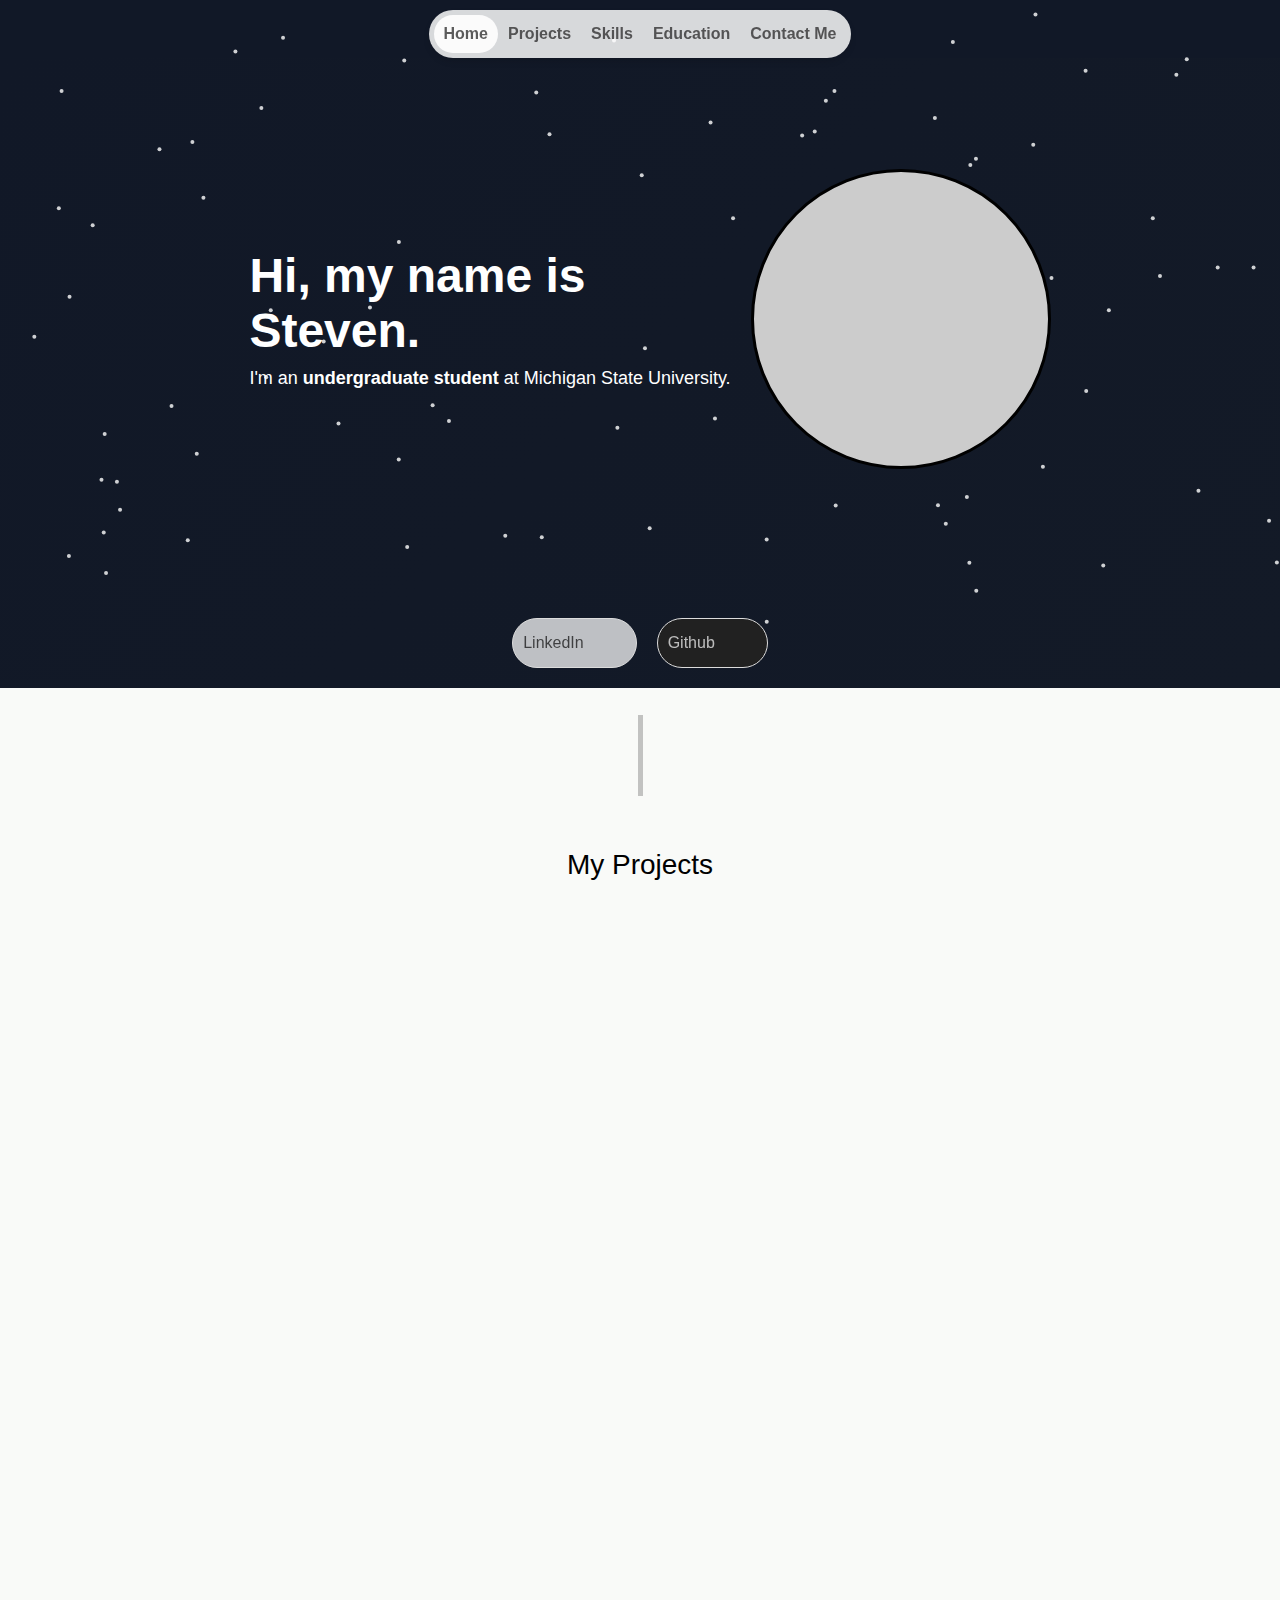
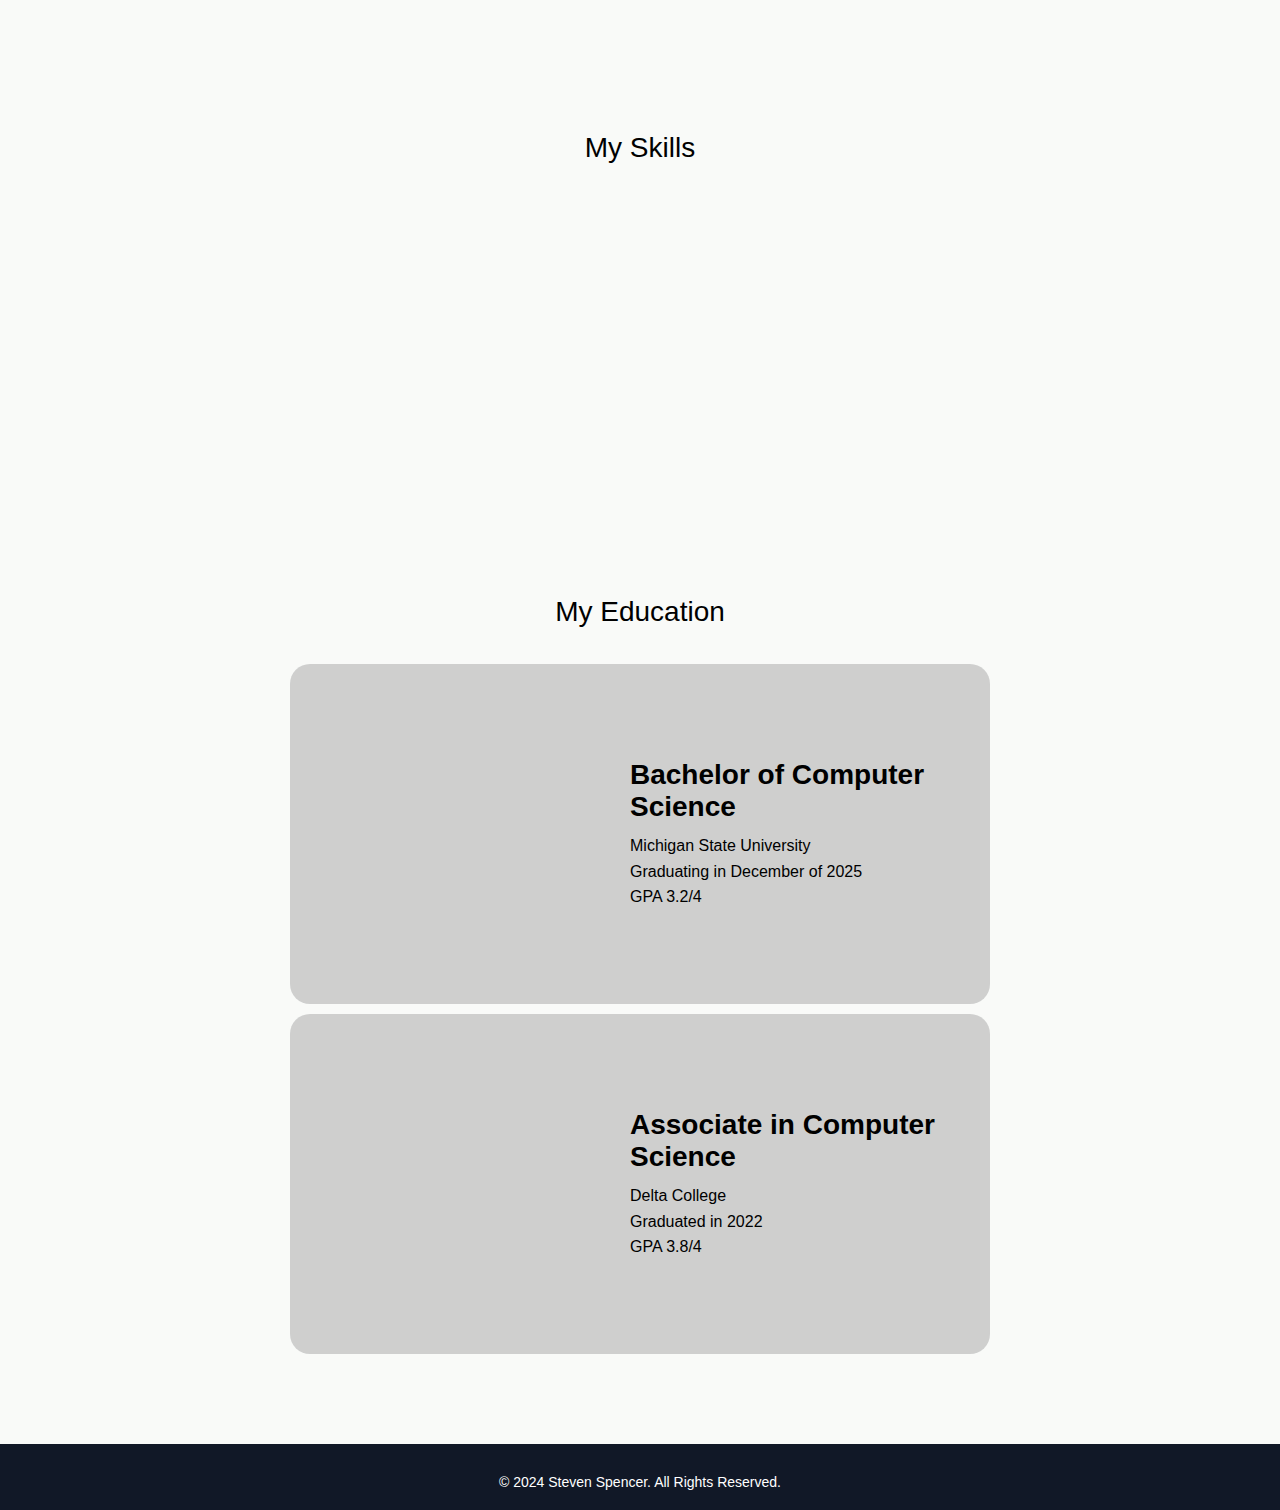
==== index.html @ 8466c97b "added cool skill effect" ====
<!DOCTYPE html>
<html lang="en">
  <head>
    <meta charset="UTF-8" />
    <meta name="viewport" content="width=device-width, initial-scale=1.0" />
    <title>Portfolio</title>
    <link rel="stylesheet" href="css/media.css" />
    <link rel="stylesheet" href="css/header.css" />
    <link rel="stylesheet" href="css/hero.css" />
    <link rel="stylesheet" href="css/post-effects.css" />
  </head>
  <body>
    <section id="home" class="loading-page">
      <header>
        <div class="header-container">
          <nav class="nav-header-content-container">
            <ul class="header-list-items">
              <li class="default-highlight">
                <a href="#home" class="nav-link">Home</a>
              </li>
              <li><a href="#projects" class="nav-link">Projects</a></li>
              <li><a href="#skills" class="nav-link">Skills</a></li>
              <li>
                <a href="#education" class="nav-link">Education</a>
              </li>
              <li>
                <a href="mailto:stevenallenspencer@gmail.com" class="nav-link"
                  >Contact Me</a
                >
              </li>
            </ul>
          </nav>
        </div>
      </header>
      <div class="page-content">
        <div class="hero-container">
          <div class="banner">
            <div class="hero-section">
              <div class="hero-content-parent">
                <div class="hero-content animate-on-scroll left">
                  <h1>Hi, my name is <br />Steven.</h1>
                  <p>
                    I'm an <b>undergraduate student</b> at Michigan State
                    University.
                  </p>
                </div>
                <div
                  class="hero-steven-photo"
                  style="background-image: url('img/proff-me.png')"
                  id="hero-photo"
                ></div>
              </div>
            </div>
            <div class="social-container">
              <div class="social-style-container">
                <div
                  class="social-button"
                  style="background-color: #bec0c4; border: 1px solid #dcdcdc"
                >
                  <a
                    href="https://www.linkedin.com/in/stevenallenspencer/"
                    class="linkedin-button"
                    target="_blank"
                  >
                    <i class="fab fa-linkedin"></i> LinkedIn
                  </a>
                  <div
                    class="social-image"
                    style="background-image: url('img/LI-In-Bug.png')"
                  ></div>
                </div>
                <div
                  class="social-button"
                  style="background-color: #212121; border: 1px solid #dcdcdc"
                >
                  <a
                    href="https://github.com/SeaHarpy"
                    class="github-button"
                    target="_blank"
                    style="color: #ffffffb2"
                  >
                    <i class="fab fa-github"></i> Github
                  </a>
                  <div
                    class="social-image"
                    style="background-image: url('img/github-mark-white.png')"
                  ></div>
                </div>
              </div>
            </div>
          </div>
        </div>
        <canvas id="waveCanvas" class="wave-canvas"></canvas>
        <div class="project-container">
          <div class="hero-dividor">
            <div class="dividor"></div>
          </div>
          <section id="projects" class="project-title">
            <p>My Projects</p>
            <!-- Project Section 1 -->
            <div class="project-section animate-on-scroll right">
              <div
                class="project-image"
                style="background-image: url('img/network2.png')"
              ></div>
              <div class="project-description">
                <h2>Neural Network</h2>
                <div class="project-madewith">
                  <h4><em>Made with:</em></h4>
                  <div
                    class="sm-language-image"
                    style="background-image: url('img/sm_c++_logo.png')"
                  ></div>
                </div>
                <p>
                  In this project, I developed a neural network in Python. I did
                  not use any PyTorch or TensorFlow to create this network. It
                  uses a linear regression model to predict the output of a
                  given input. The network is trained using the backpropagation
                  algorithm, and it able to predict if the given image is a cat
                  or a dog. It could also be trained using a different dataset
                  to predict other objects quite easily.
                </p>
                <div class="project-button-container">
                  <div class="social-button project">
                    <a
                      href="https://github.com/SeaHarpy/NeuralNetwork"
                      class="github-button project"
                      target="_blank"
                    >
                      <i class="fab fa-github"></i> Github
                    </a>
                    <div
                      class="social-image"
                      style="background-image: url('img/svg/Orion_github.svg')"
                    ></div>
                  </div>
                </div>
              </div>
            </div>
            <!-- Project Section 2 -->
            <div class="project-section animate-on-scroll left">
              <div class="project-description">
                <h2>Youtube Video Generator</h2>
                <div class="project-madewith">
                  <h4><em>Made with:</em></h4>
                  <div
                    class="sm-language-image"
                    style="background-image: url('img/svg/python2.svg')"
                  ></div>
                </div>
                <p>
                  This project allowed me to explore how to prompt different AI
                  models including GROQ, Pexels, Edge-tts,and OpenAI. I learned
                  prompt engineering techniques in order to recieve valid JSON
                  responses. The project prompts OpenAI/Groq with a topic chosen
                  by the user and the model will generate facts that Edge-tts
                  will convert to audio. Meanwhile there is a thread that goes
                  to Pexels and queries their API for images realated to the
                  topic. The images are then combined into a video with the
                  audio. The next step for this project is to use Selenium to
                  automatically uploaded the videos to a social media site.
                </p>
                <div class="project-button-container">
                  <div class="social-button project">
                    <a
                      href="https://github.com/SeaHarpy/Text-To-Video-AI"
                      class="github-button project"
                      target="_blank"
                    >
                      <i class="fab fa-github"></i> Github
                    </a>
                    <div
                      class="social-image"
                      style="background-image: url('img/svg/Orion_github.svg')"
                    ></div>
                  </div>
                </div>
              </div>
              <div
                class="project-image"
                style="background-image: url('img/text-speech-diagram.png')"
              ></div>
            </div>
          </section>
        </div>
        <div id="skills" class="skill-container">
          <section id="skills" class="skill-title">
            <p>My Skills</p>
            <div class="skills">
              <div class="skill animate-on-scroll">
                <div
                  class="skill-image"
                  style="background-image: url('img/svg/python.svg')"
                ></div>
                <p>Python</p>
              </div>
              <div class="skill animate-on-scroll">
                <div
                  class="skill-image"
                  style="background-image: url('img/lg_c++_logo.png')"
                ></div>
                <p>C++</p>
              </div>
              <div class="skill animate-on-scroll">
                <div
                  class="skill-image"
                  style="background-image: url('img/lg_c-sharp_logo.png')"
                ></div>
                <p>C#</p>
              </div>
              <div class="skill animate-on-scroll">
                <div
                  class="skill-image"
                  style="background-image: url('img/lg_java_logo.png')"
                ></div>
                <p>Java</p>
              </div>
              <div class="skill animate-on-scroll">
                <div
                  class="skill-image"
                  style="background-image: url('img/lg_html_logo.png')"
                ></div>
                <p>HTML</p>
              </div>
              <div class="skill animate-on-scroll">
                <div
                  class="skill-image"
                  style="background-image: url('img/lg_css_logo.png')"
                ></div>
                <p>CSS</p>
              </div>
              <div class="skill animate-on-scroll">
                <div
                  class="skill-image"
                  style="background-image: url('img/lg_js_logo.png')"
                ></div>
                <p>JavaScript</p>
              </div>
              <div class="skill animate-on-scroll up">
                <div
                  class="skill-image"
                  style="background-image: url('img/lg_git_logo.png')"
                ></div>
                <p>Git</p>
              </div>
            </div>
          </section>
        </div>
        <div class="education-container">
          <section id="education" class="education-title">
            <p>My Education</p>
            <div class="education-section">
              <div
                class="education-image"
                style="background-image: url('img/msu_logo.png')"
              ></div>
              <div class="education-description">
                <h2>Bachelor of Computer Science</h2>
                <p>
                  Michigan State University<br />
                  Graduating in December of 2025<br />
                  GPA 3.2/4
                </p>
              </div>
            </div>
            <div class="education-section">
              <div
                class="education-image"
                style="background-image: url('img/delta_logo.png')"
              ></div>
              <div class="education-description">
                <h2>Associate in Computer Science</h2>
                <p>
                  Delta College<br />
                  Graduated in 2022<br />
                  GPA 3.8/4
                </p>
              </div>
            </div>
          </section>
        </div>
      </div>
      <footer>
        <section id="contact-me">
          <div>
            <div class="social-icons"></div>

            <div class="footer-text">
              &copy; 2024 Steven Spencer. All Rights Reserved.
            </div>
          </div>
        </section>
      </footer>
    </section>
    <script src="js/variables.js"></script>
    <script src="js/NetworkDisplay.js"></script>
    <script src="js/post-effects.js"></script>
    <script src="js/Header.js"></script>
  </body>
</html>
---- css/media.css ----
/*
palette----
220C10 redish (licorice)
506c64 dark green (feldgrau)
77cbb9 light green/blue (tiffany blue)
75b8c8 light blue (moonstone)
cdd3d5 silver (silver)
*/
:root {
  /* used for updating the node glow interval */
  --animation-time: 2s;
  --header-element-color: #212121;
}

html {
  scroll-behavior: smooth;
}

* {
  margin: 0;
  padding: 0;
  box-sizing: border-box;
}

body {
  font-family: "Bitter", sans-serif;
  margin: 0;
  background-size: cover;
  background-position: center;
  background-attachment: fixed;
  font-size: 16px;
}

/* Medium Screens (Tablets) */
@media (max-width: 768px) {
  body {
    font-size: 14px;
  }
}

/* Small Screens (Phones) */
@media (max-width: 480px) {
  body {
    font-size: 12px;
  }
}

.loading-page {
  background-color: #111827;
  z-index: 3;
}

.social-container {
  position: relative;
  padding: 3%;
  padding-bottom: 20px;
  text-align: center;
  z-index: 4;
}

.social-style-container {
  display: flex;
  flex-direction: row;
  justify-content: center;
  align-items: center;
  gap: 20px;
}

.social-button {
  position: relative;
  padding: 10px;
  border-radius: 30px;
  display: flex;
  justify-content: center;
  gap: 10px;
  align-items: center;
  flex-direction: row;
  transition: transform 0.3s ease;
  max-width: 160px;
}

.social-button:hover {
  transform: scale(1.1);
}

.social-button a {
  text-decoration: none;
  color: #000000ab;
}

.social-image {
  background-size: contain;
  background-repeat: no-repeat;
  background-position: center;
  width: 32px;
  height: 28px;
}

.dividor {
  width: 5px;
  height: 9vh;
  background-color: #7c7c7c70;
}

.project-container {
  background: #f9faf8;
}

.project-title {
  text-align: center;
  line-height: 3;
  gap: 20px;
  display: flex;
  align-items: center;
  justify-content: center;
  flex-direction: column;
  padding-bottom: 5vh;
}
.project-title p {
  font-size: 28px;
}

.social-button.project {
  background-color: #f9faf8;
  color: black;
}
.github-button.project {
  color: black;
}
/* .education-section {
  width: 70vw;
  min-width: 350px;
  max-width: 900px;
  display: flex;
  align-items: center;
  justify-content: center;
  padding: 20px;
  background-color: #bdbdbdb7;
  border-radius: 20px;
  line-height: normal;
  overflow-x: auto;
  gap: 20px;
} */

.project-section {
  line-height: 1;
  width: 60vw; /* Responsive width */
  min-width: 350px;
  max-width: 800px;
  height: auto;
  max-height: 400px;
  /* height: auto;Allow height to adjust dynamically */
  /* max-height: 600px;Cap the maximum height */
  display: flex;
  align-items: center;
  justify-content: center;
  padding: 10px;
  background-color: #e2e2e1;
  border-radius: 30px;
  /* overflow: auto; Add scroll if content exceeds max height */
  gap: 20px;
}

.sm-language-image {
  width: 32px;
  height: 32px;
  background-size: contain;
  background-repeat: no-repeat;
}

.project-madewith {
  display: flex;
  justify-content: inherit;
  align-items: center;
  gap: 10px;
}

.project-image {
  background-size: cover;
  background-position: center;
  height: 300px;
  width: 300px;
  border-radius: 30px;
}

.project-description {
  flex: 1;
  text-align: left;
  font-size: inherit;
}

.project-button-container {
  height: auto;
  display: flex;
  justify-content: left;
  align-items: center;
}

.project-description h2 {
  text-align: left;
  font-size: 28px;
}

.project-description h4 {
  font-size: 24px;
  font-weight: 200;
  opacity: 0.8;
}

@media (max-width: 800px) {
  .project-description h2 {
    font-size: 24px;
  }
  .project-description h4 {
    font-size: 20px;
  }
}

@media (max-width: 500px) {
  .project-description h2 {
    font-size: 20px;
  }
  .project-description h4 {
    font-size: 16px;
  }
  .sm-language-image {
    scale: 0.6;
  }
}

.project-description p {
  font-size: inherit;
  line-height: 1.4;
}

@media (max-width: 1100px) {
  .project-image {
    width: 0px;
    height: 0px;
  }
  .project-section {
    gap: 0px;
  }
  .project-description h2 {
    font-size: 24px;
  }
  .project-description h4 {
    font-size: 20px;
  }
}
@media (max-width: 600px) {
  .project-description h2 {
    font-size: 20px;
  }
  .project-description h4 {
    font-size: 16px;
  }
}

.skill-container {
  width: 100vw;
  height: auto;
  overflow: auto;
  background-color: #f9faf8;
  display: flex; /* Center the grid */
  justify-content: center;
  align-items: center;
  padding: 20px;
}

.skills {
  display: grid; /* Turn this container into a grid */
  grid-template-columns: repeat(4, auto); /* 4 items per row */
  grid-template-rows: repeat(3, auto); /* 3 rows */
  gap: 20px; /* Space between grid items */
  max-width: 800px; /* Optional: Restrict the container width */
  transition: grid-template-columns 0.6s ease, gap 0.6s ease; /* Smooth transitions for layout changes */
}

.skill-title {
  text-align: center;
  line-height: 3;
  gap: 20px;
  display: flex;
  align-items: center;
  justify-content: center;
  flex-direction: column;
}

.skill-title p {
  font-size: 28px;
}

.skill {
  width: 100px;
  height: 150px;
  text-align: center; /* Center text below the skill image */
  background-color: #ffffff;
  border: 1px solid #dcdcdc;
  border-radius: 10px;
  padding: 10px;
  box-shadow: 0 4px 6px rgba(0, 0, 0, 0.1);
  opacity: 0;
  transition: transform 0.3s ease, scale 0.6s ease; /* Smooth scaling */
}

@keyframes slide-in-from-left {
  from {
    opacity: 0;
    transform: translateX(-100px);
  }
  to {
    opacity: 1;
    transform: translateX(0);
  }
}

@keyframes slide-in-from-right {
  from {
    opacity: 0;
    transform: translateX(100px);
  }
  to {
    opacity: 1;
    transform: translateX(0);
  }
}

.skill:hover {
  transform: scale(1.05); /* Slight zoom effect on hover */
  box-shadow: 0 6px 8px rgba(0, 0, 0, 0.2);
}

.skill-image {
  background-size: contain; /* Ensure the image fits inside */
  background-position: center;
  background-repeat: no-repeat;
  width: 80px; /* Adjust as needed */
  height: 80px; /* Adjust as needed */
  margin: 0 auto; /* Center the image */
}

.skill p {
  margin-top: 10px;
  font-size: inherit;
  color: #333333;
}

/*
messing with the width of the skill its like half the size of hte image with the shadow might have to get svgs instead of images
that would make a lot more sense  (svg - scalable vector gradient?)
*/

@media (max-width: 600px) {
  .skill {
    width: 70px;
    height: 120px;
  }
  .skill-image {
    width: 50px;
    height: 50px;
  }
}

.education-container {
  background-color: #f9faf8;
  display: flex;
  justify-content: center;
  align-items: center;
  gap: 20px;
  flex-direction: column;
  padding-bottom: 10vh;
}

.education-section {
  width: 60vw;
  min-width: 350px;
  max-width: 700px;
  display: flex;
  align-items: center;
  justify-content: center;
  padding: 20px;
  background-color: #bdbdbdb7;
  border-radius: 20px;
  line-height: normal;
  overflow-x: hidden;
  gap: 20px;
}

.education-image {
  background-size: cover;
  background-position: center;
  height: 300px;
  width: 300px;
  border-radius: 10px;
}

.education-title {
  text-align: center;
  line-height: 3;
  gap: 10px;
  display: flex;
  align-items: center;
  justify-content: center;
  flex-direction: column;
}
.education-title p {
  font-size: 28px;
}

.education-description {
  flex: 1;
  text-align: left;
}

.education-description h2 {
  margin-bottom: 10px;
  font-size: 28px;
}

.education-description p {
  font-size: inherit;
  line-height: 1.6;
}

@media (max-width: 800px) {
  .education-image {
    width: 200px;
    height: 200px;
  }
  .education-description h2 {
    font-size: 20px;
  }
}
@media (max-width: 520px) {
  .education-image {
    width: 100px;
    height: 100px;
  }
  .education-description h2 {
    font-size: 20px;
  }
}

.network {
  display: flex;
  align-items: center;
  gap: 50px;
  position: relative;
  padding-left: 50px;
}

.input-layer {
  display: flex;
  flex-direction: column;
  align-items: center;
  gap: 30px;
}

.output-layer {
  display: flex;
  flex-direction: column;
  align-items: center;
  gap: 50px;
}

.hidden-layer1 {
  display: flex;
  flex-direction: column;
  align-items: center;
  gap: 20px;
}

.hidden-layer2 {
  display: flex;
  flex-direction: column;
  align-items: center;
  gap: 20px;
}

.node {
  width: 20px;
  height: 20px;
  background-color: #00adb5;
  border-radius: 50%;
  position: relative;
  animation: glow var(--animation-time) infinite;
}

@keyframes glow {
  0%,
  100% {
    box-shadow: 0 0 10px #00adb5, 0 0 30px #00adb5;
  }
  50% {
    box-shadow: 0 0 20px #00fff5, 0 0 50px #00fff5;
  }
}

footer {
  color: white;
  text-align: center;
  padding: 20px 0;
  position: relative;
}

.footer-text {
  font-size: 14px;
  margin-top: 10px;
}
---- css/header.css ----
/* Sticky Header */
header {
  position: sticky;
  top: 0;
  transition: transform 0.5s ease; /* Smooth animation for entering/exiting */
  transform: translateY(0); /* Visible by default */
  z-index: 100;
}

/* Header Container */
.header-container {
  display: flex;
  justify-content: center;
  align-items: center;
  padding-top: 10px; /* Add some padding to give breathing space */
}

.header-active {
  background-color: #ffffffe7; /* Adds a background color on hover */
  color: black; /* Changes the text color on hover */
}

/* Navigation Container */
.nav-header-content-container {
  border-radius: 5vw; /* Change from 15% to 15px for smoother corners */
  background-color: #ffffffd5; /* Clean white background */
  box-shadow: 0 4px 6px rgba(0, 0, 0, 0.1); /* Add a subtle shadow for depth */
  text-align: center;
}

/* Remove default list styles */
.header-list-items {
  padding: 5px; /* Removes extra padding */
  margin: 0; /* Removes default margin */
  display: flex; /* Aligns items in a row */
  align-items: stretch; /* Aligns items vertically */
  justify-content: space-between;
}

/* Style individual list items */
.header-list-items li {
  list-style-type: none; /* Removes bullet points */
  flex: 0 1 auto;
  margin: 0; /* Adds space between the list items */
  cursor: pointer; /* Makes the list items look clickable */
  padding: 10px;
  border-radius: 5vw;
  color: #303030c9;
  transition: color 0.3s ease, background-color 0.3s ease;
  position: relative;
}
/* Style anchor links inside list items */
.header-list-items li a {
  text-decoration: none; /* Removes the underline from the links */
  color: inherit; /* Inherits the color of the parent li */
  font-weight: bold; /* Makes the text bold */
  display: block; /* Makes the anchor fill the li */
  text-align: center; /* Centers the text inside the anchor */
}

/* Hover effect for list items */
.header-list-items li:hover {
  background-color: #ffffffe7; /* Adds a background color on hover */
  color: black; /* Changes the text color on hover */
}
---- css/hero.css ----
.hero-content {
  text-align: left;
  padding: 20px;
  color: #ffffff;
}

@media (max-width: 768px) {
  .hero-content {
    text-align: center;
  }
}

.banner {
  width: 100%;
  top: 0;
  position: relative;
  height: 70vh;
  overflow: hidden;
  background: linear-gradient(135deg, #111827, #131a27);
  display: flex;
  flex-direction: column;
  justify-content: center;
  align-items: center;
}

.wave-canvas {
  display: block;
  position: absolute;
  top: 0;
  left: 0;
  z-index: 3;
}

.hero-container {
  display: flex;
  justify-content: center;
  align-items: center;
  flex-direction: column;
}

.hero-steven-photo {
  background-size: 160%;
  background-position: 55% 20%;
  aspect-ratio: 1;
  width: 300px;
  top: 50;
  height: auto;
  border-radius: 50%;
  border-width: 25px;
  border: #000000 solid;
  background-color: #ccc;
  transition: transform 0.3s ease, border-color 0.3s ease, width 0.6s ease;
  z-index: 6;
  position: relative; /* Ensure child elements (overlay) position correctly */
}

@media (max-width: 768px) {
  .hero-steven-photo {
    width: 200px;
  }
}

.hero-steven-photo:hover {
  transform: scale(1.1); /* Enlarges the image by 10% */
  border-color: #212121;
}

.hero-glasses-overlay {
  position: absolute;
  top: 37%;
  left: 45%;
  width: 40%;
  height: 40%;
  background-image: url("/img/glasses.png");
  background-size: 42%;
  background-repeat: no-repeat;
  pointer-events: none; /* Prevent interaction issues */
}

.hero-content h1 {
  font-size: 48px;
  margin-bottom: 10px;
  transition: font-size 0.6 ease;
}
@media (max-width: 768px) {
  .hero-content h1 {
    font-size: 36px;
  }
}

.hero-content p {
  font-size: 18px;
}

.hero-dividor {
  display: flex;
  justify-content: center;
  align-items: center;
  width: 100vw;
  height: 15vh;
}

.hero-section {
  position: relative;
  width: 100vw;
  height: 70vh;
  display: flex;
  flex-direction: column;
  justify-content: center;
  align-items: center;
  text-align: center;
}
.hero-content-parent {
  display: flex;
  flex-direction: row;
  justify-content: center;
  align-items: center;
  text-align: center;
}

@media (max-width: 870px) {
  .hero-content-parent {
    flex-direction: column-reverse; /* Switch to column for smaller screens */
  }
}
---- css/post-effects.css ----
.animate-on-scroll {
}

.animate-on-scroll.right {
  opacity: 0;
  transition: opacity 0.6s ease, transform 0.6s ease;
  transform: translateX(200px);
}

.animate-on-scroll.left {
  opacity: 0;
  transition: opacity 0.6s ease, transform 0.6s ease;
  transform: translateX(-200px);
}

.animate-on-scroll.visible {
  opacity: 1;
  transform: translateY(0);
}
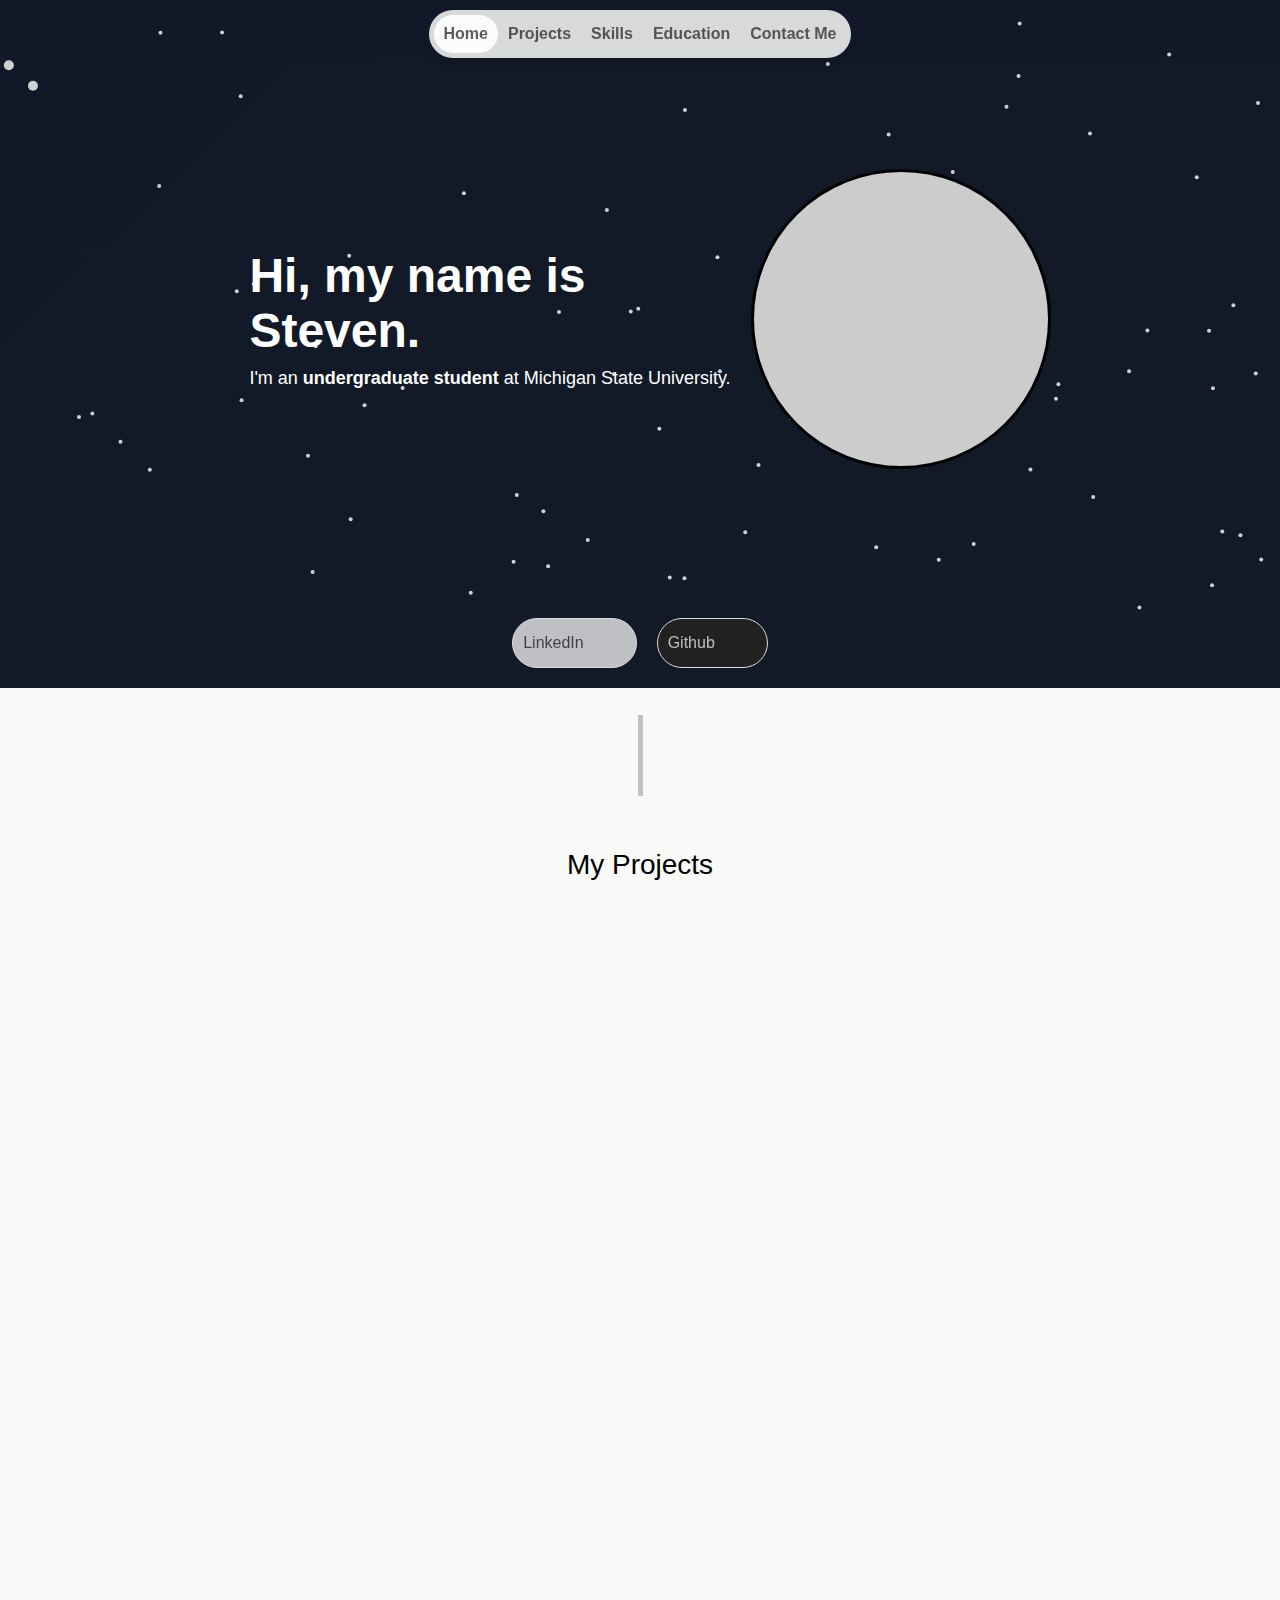
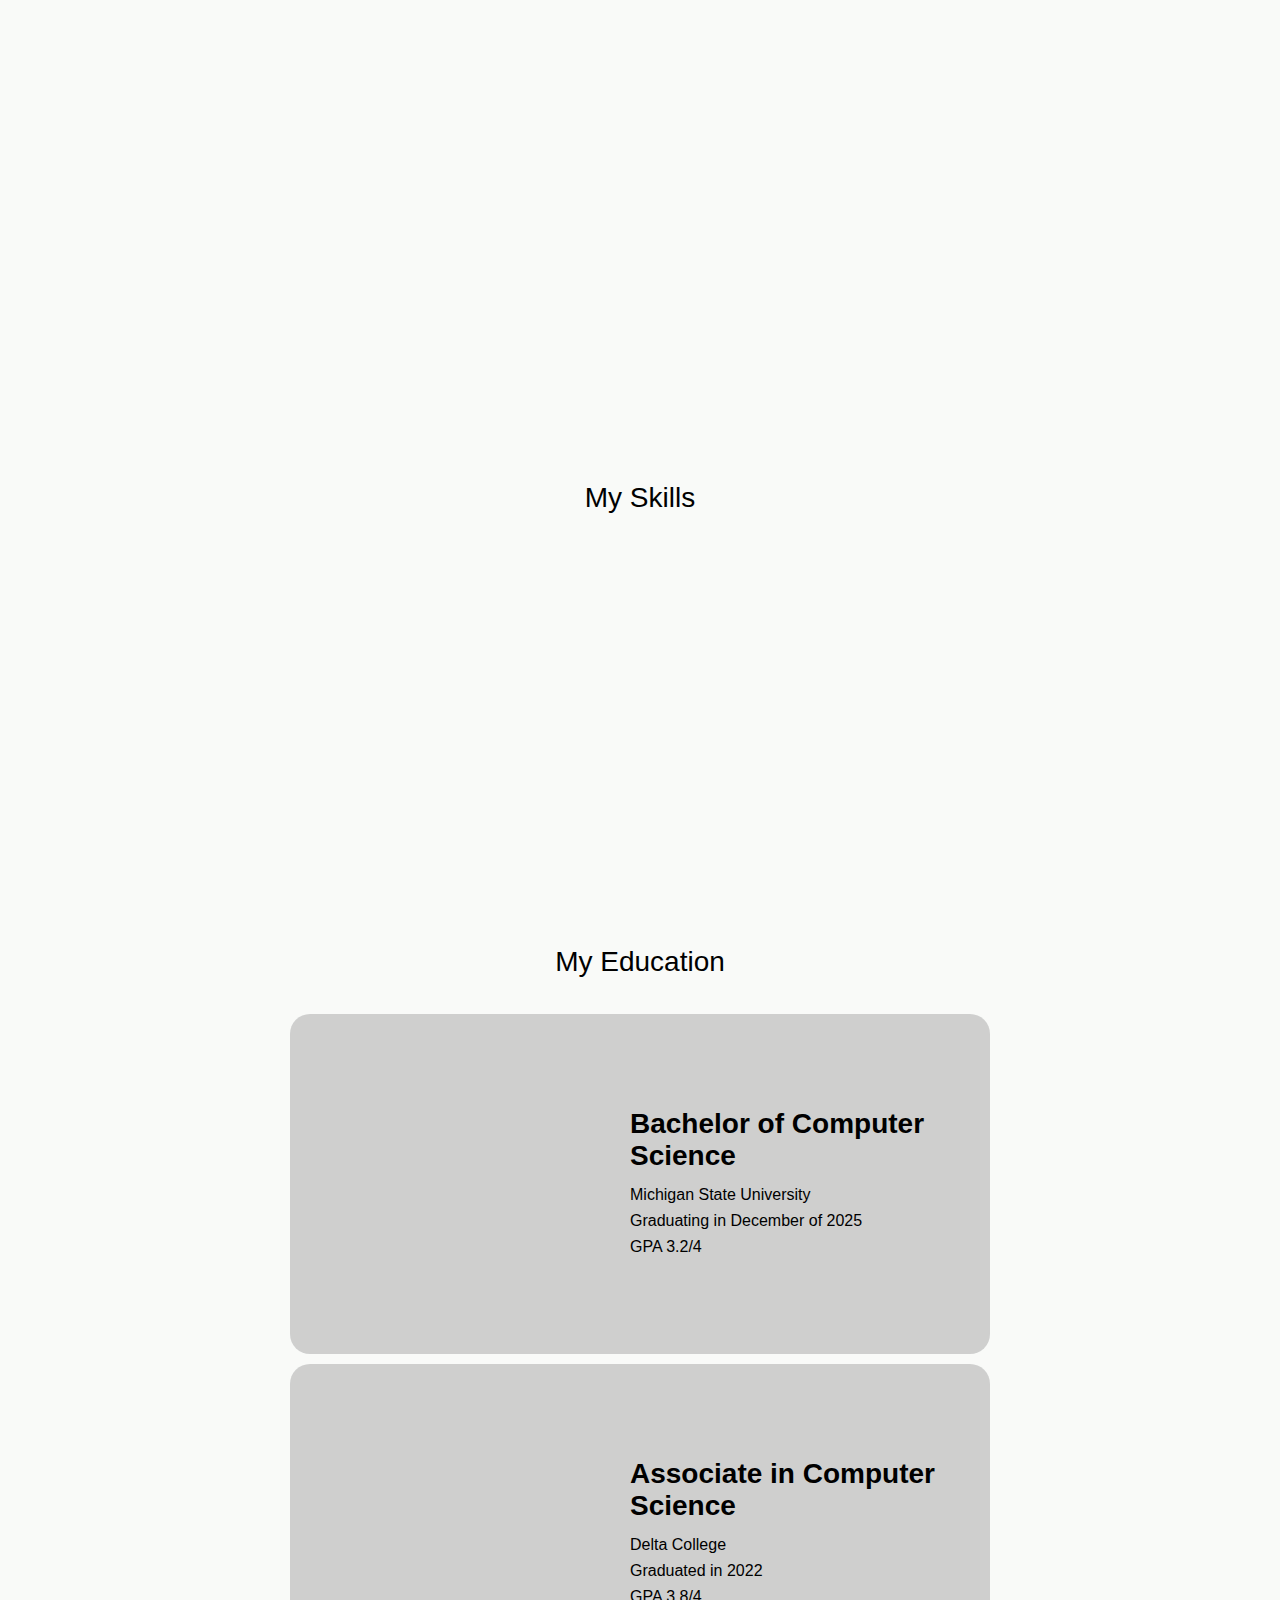
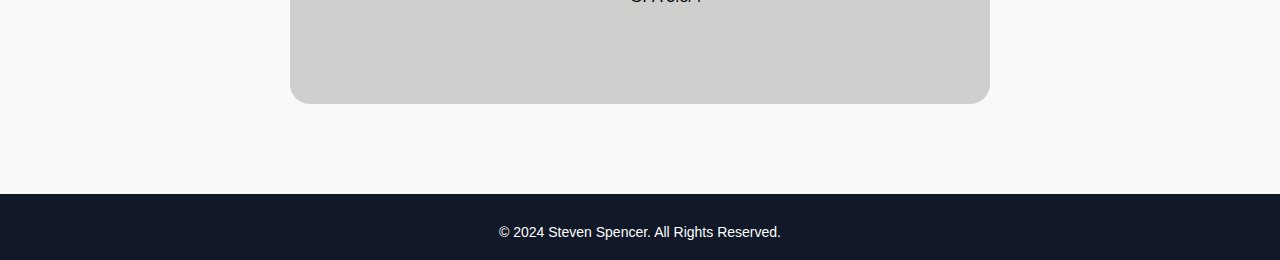
==== commit 6f290afe: "added a section about my game development work" ====
--- a/index.html
+++ b/index.html
@@ -3,7 +3,12 @@
   <head>
     <meta charset="UTF-8" />
     <meta name="viewport" content="width=device-width, initial-scale=1.0" />
-    <title>Portfolio</title>
+    <title>Steven Spencer</title>
+    <link
+      rel="shortcut icon"
+      type="image/png"
+      href="https://img.icons8.com/external-flatart-icons-lineal-color-flatarticons/64/external-portfolio-ux-and-ui-flatart-icons-lineal-color-flatarticons.png"
+    />
     <link rel="stylesheet" href="css/media.css" />
     <link rel="stylesheet" href="css/header.css" />
     <link rel="stylesheet" href="css/hero.css" />
@@ -113,13 +118,13 @@
                   ></div>
                 </div>
                 <p>
-                  In this project, I developed a neural network in Python. I did
-                  not use any PyTorch or TensorFlow to create this network. It
-                  uses a linear regression model to predict the output of a
-                  given input. The network is trained using the backpropagation
-                  algorithm, and it able to predict if the given image is a cat
-                  or a dog. It could also be trained using a different dataset
-                  to predict other objects quite easily.
+                  This is a Neural Network that can be used to identify cats and
+                  dogs. I did not use any PyTorch or TensorFlow to create this
+                  network. It uses a linear regression model to predict the
+                  output of a given input. The network is trained using the
+                  backpropagation algorithm, and it able to predict if the given
+                  image is a cat or a dog. It could also be trained using a
+                  different dataset to predict other objects.
                 </p>
                 <div class="project-button-container">
                   <div class="social-button project">
@@ -146,14 +151,14 @@
                   <h4><em>Made with:</em></h4>
                   <div
                     class="sm-language-image"
-                    style="background-image: url('img/svg/python2.svg')"
+                    style="background-image: url('img/svg/python.svg')"
                   ></div>
                 </div>
                 <p>
                   This project allowed me to explore how to prompt different AI
-                  models including GROQ, Pexels, Edge-tts,and OpenAI. I learned
-                  prompt engineering techniques in order to recieve valid JSON
-                  responses. The project prompts OpenAI/Groq with a topic chosen
+                  models including GROQ, and OpenAI's GPT-4. I learned prompt
+                  engineering techniques in order to recieve valid JSON
+                  responses.The project prompts OpenAI/Groq with a topic chosen
                   by the user and the model will generate facts that Edge-tts
                   will convert to audio. Meanwhile there is a thread that goes
                   to Pexels and queries their API for images realated to the
@@ -182,6 +187,56 @@
                 style="background-image: url('img/text-speech-diagram.png')"
               ></div>
             </div>
+            <!-- Project Section 3 -->
+            <div class="project-section animate-on-scroll right">
+              <div class="project-description">
+                <h2>Game Development Work</h2>
+                <div class="project-madewith">
+                  <h4><em>Made with:</em></h4>
+                  <div
+                    class="sm-language-image"
+                    style="
+                      background-image: url('img/svg/unitylogo.svg');
+                      width: 80px;
+                    "
+                  ></div>
+                  <div
+                    class="sm-language-image"
+                    style="background-image: url('img/svg/Logo_C_sharp.svg')"
+                  ></div>
+                </div>
+                <p>
+                  After spending about 3 years learning game development in
+                  Unity, I decided I do not want to pursue a career in game
+                  development. However, I learned and did a lot of work in
+                  Unity. I have made a few games and learned how to 3D model in
+                  Blender, and about 3D spaces and linear algebra. Most of the
+                  projects I have done, are done using the Unity API in C#.
+                  Which is why I am familiar with C#. Most of my work in Unity
+                  is on my itch.io page. I have some interesting project on
+                  there so make sure to go check it out!
+                </p>
+                <div class="project-button-container">
+                  <div class="social-button project">
+                    <a
+                      href="https://seaharpy.itch.io/"
+                      class="github-button project"
+                      target="_blank"
+                    >
+                      <i class="fab fa-github"></i> Itch.io
+                    </a>
+                    <div
+                      class="social-image"
+                      style="background-image: url('img/svg/itch-io.svg')"
+                    ></div>
+                  </div>
+                </div>
+              </div>
+              <div
+                class="project-image"
+                style="background-image: url('img/text-speech-diagram.png')"
+              ></div>
+            </div>
           </section>
         </div>
         <div id="skills" class="skill-container">
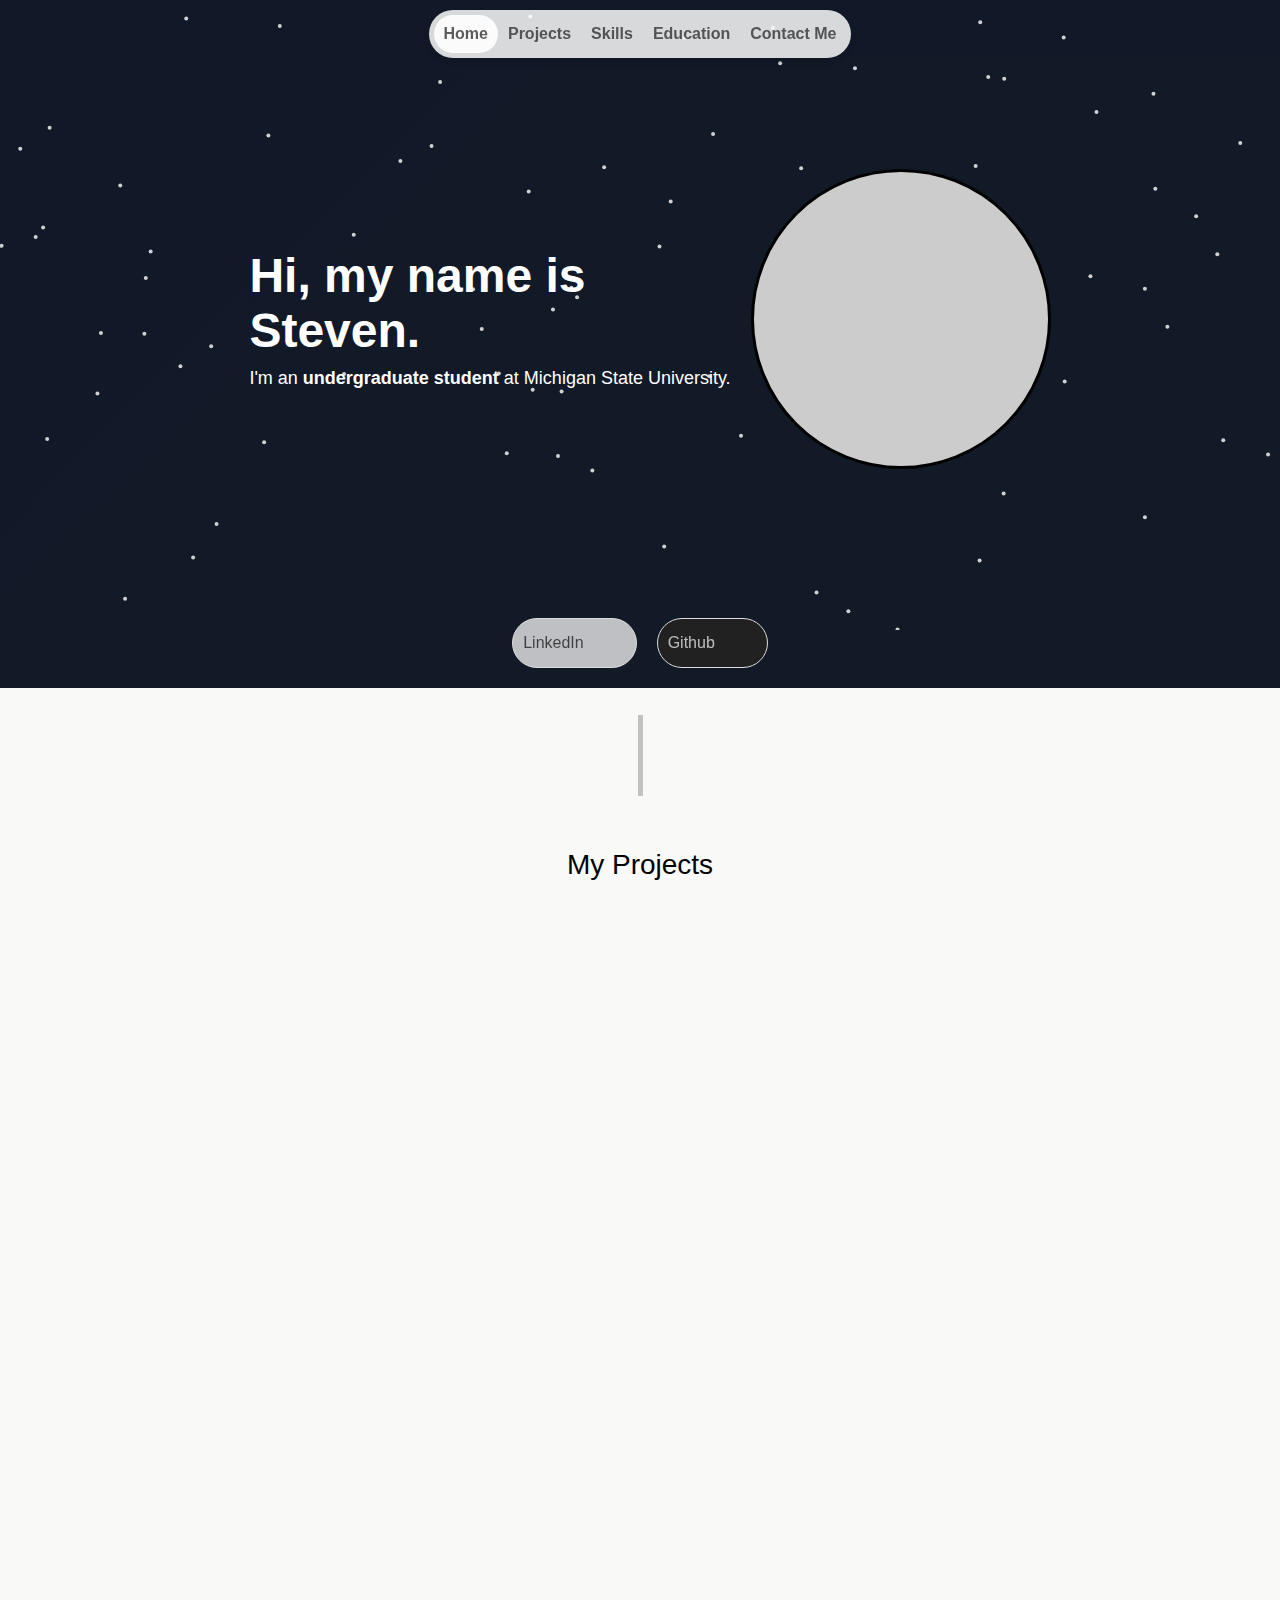
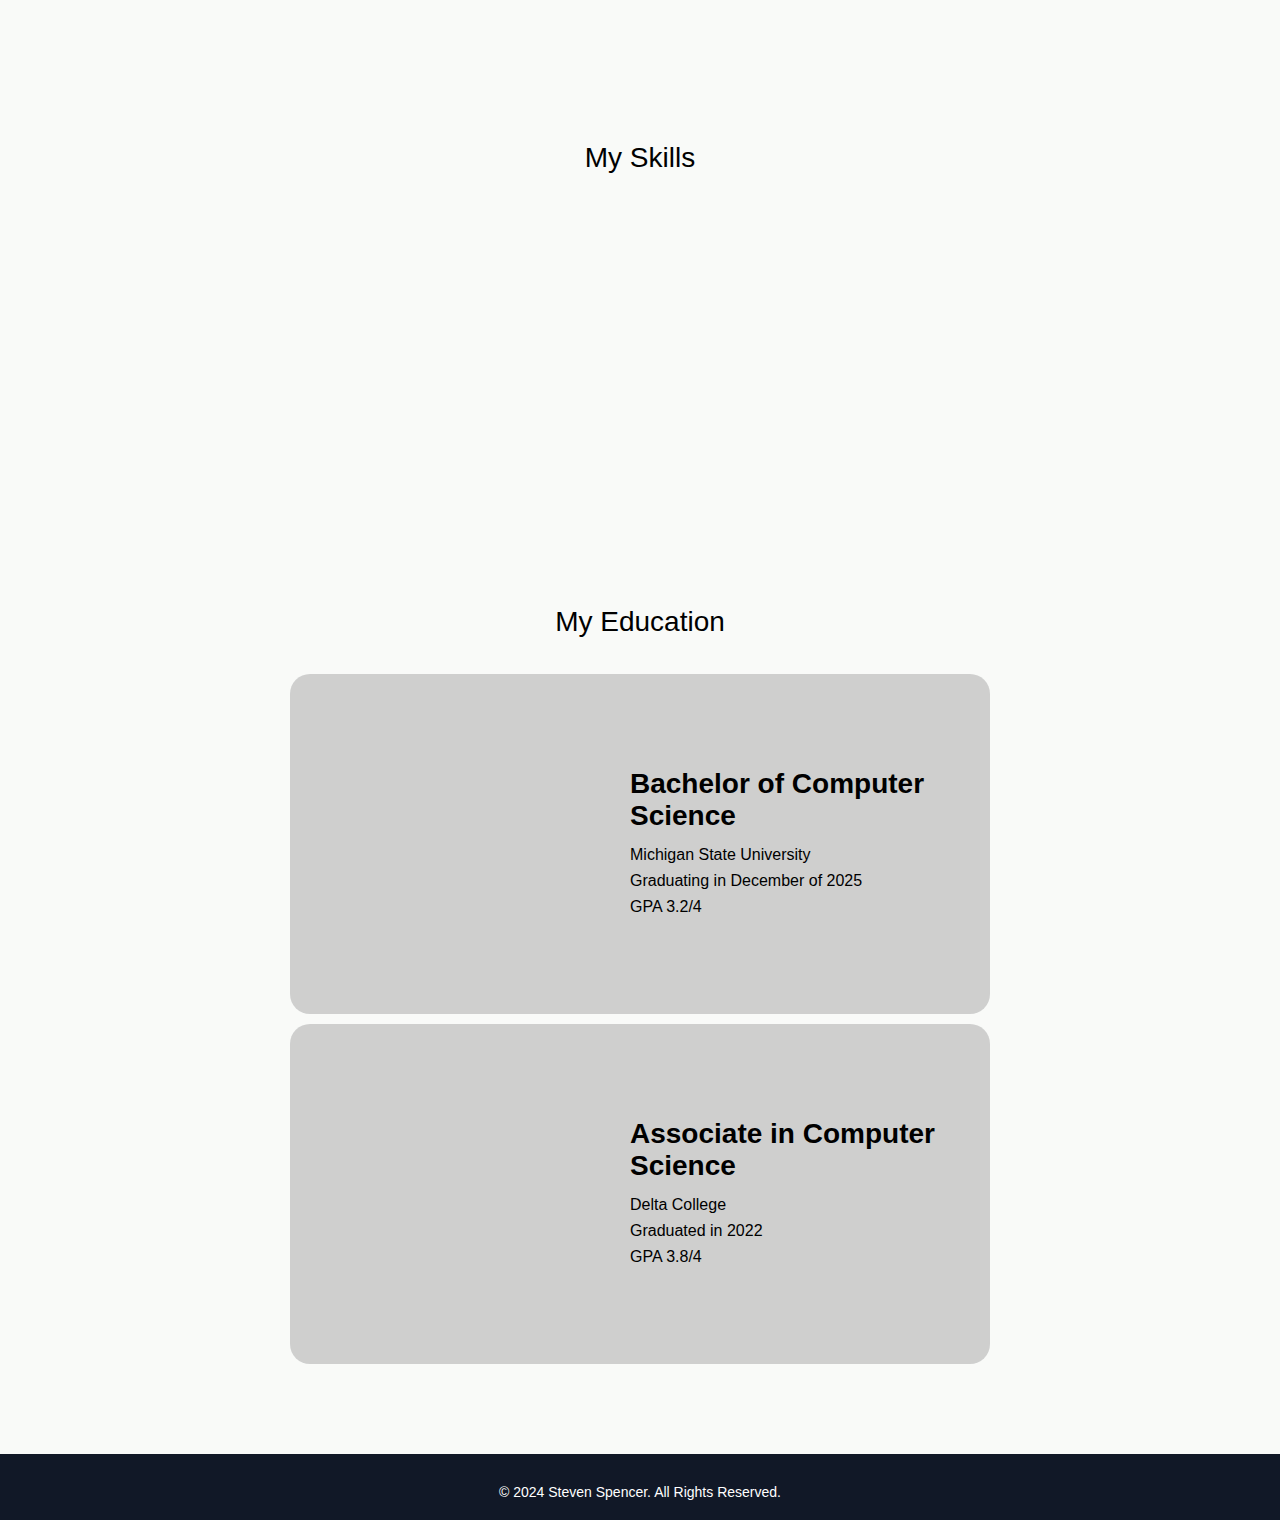
==== commit 6d0726dc: "moved the image for the game dev project and changed it to look good" ====
--- a/index.html
+++ b/index.html
@@ -102,47 +102,7 @@
           </div>
           <section id="projects" class="project-title">
             <p>My Projects</p>
-            <!-- Project Section 1 -->
-            <div class="project-section animate-on-scroll right">
-              <div
-                class="project-image"
-                style="background-image: url('img/network2.png')"
-              ></div>
-              <div class="project-description">
-                <h2>Neural Network</h2>
-                <div class="project-madewith">
-                  <h4><em>Made with:</em></h4>
-                  <div
-                    class="sm-language-image"
-                    style="background-image: url('img/sm_c++_logo.png')"
-                  ></div>
-                </div>
-                <p>
-                  This is a Neural Network that can be used to identify cats and
-                  dogs. I did not use any PyTorch or TensorFlow to create this
-                  network. It uses a linear regression model to predict the
-                  output of a given input. The network is trained using the
-                  backpropagation algorithm, and it able to predict if the given
-                  image is a cat or a dog. It could also be trained using a
-                  different dataset to predict other objects.
-                </p>
-                <div class="project-button-container">
-                  <div class="social-button project">
-                    <a
-                      href="https://github.com/SeaHarpy/NeuralNetwork"
-                      class="github-button project"
-                      target="_blank"
-                    >
-                      <i class="fab fa-github"></i> Github
-                    </a>
-                    <div
-                      class="social-image"
-                      style="background-image: url('img/svg/Orion_github.svg')"
-                    ></div>
-                  </div>
-                </div>
-              </div>
-            </div>
+
             <!-- Project Section 2 -->
             <div class="project-section animate-on-scroll left">
               <div class="project-description">
@@ -189,6 +149,10 @@
             </div>
             <!-- Project Section 3 -->
             <div class="project-section animate-on-scroll right">
+              <div
+                class="project-image"
+                style="background-image: url('img/game-collage.png')"
+              ></div>
               <div class="project-description">
                 <h2>Game Development Work</h2>
                 <div class="project-madewith">
@@ -232,10 +196,6 @@
                   </div>
                 </div>
               </div>
-              <div
-                class="project-image"
-                style="background-image: url('img/text-speech-diagram.png')"
-              ></div>
             </div>
           </section>
         </div>
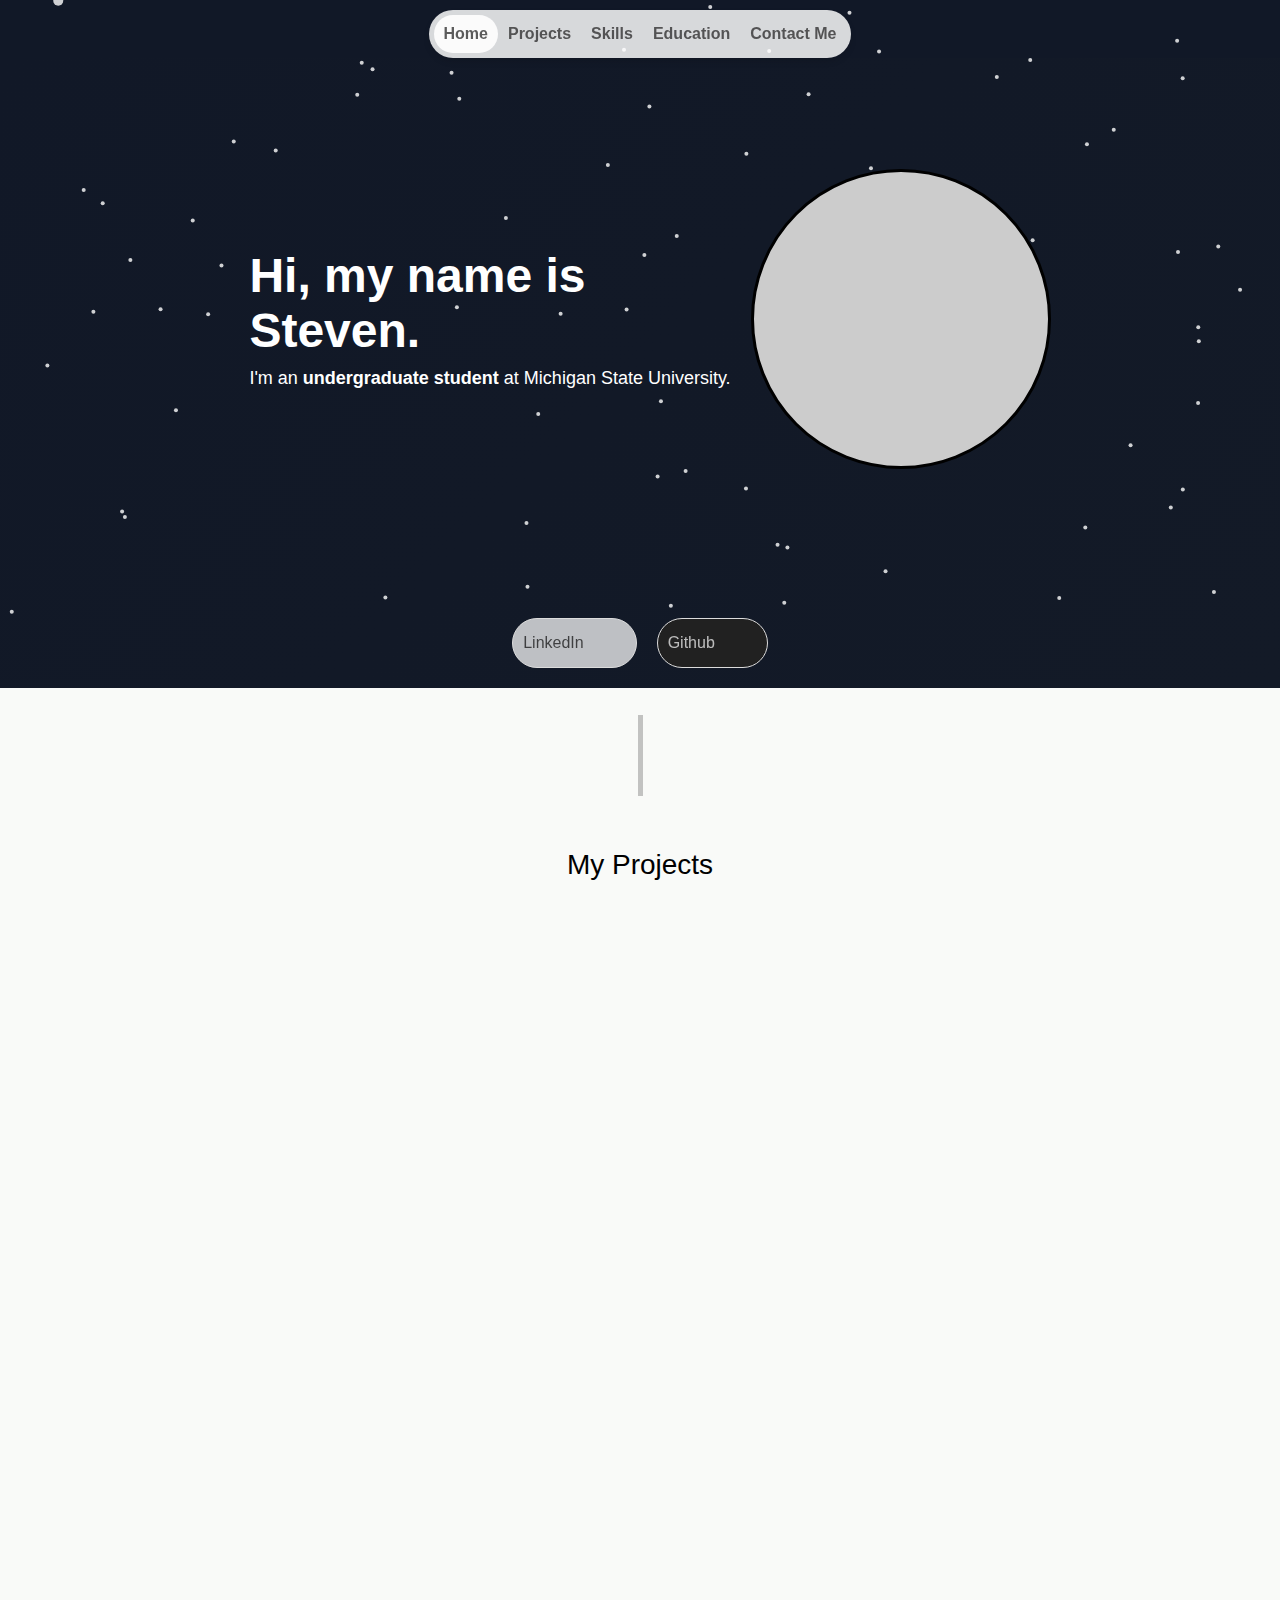
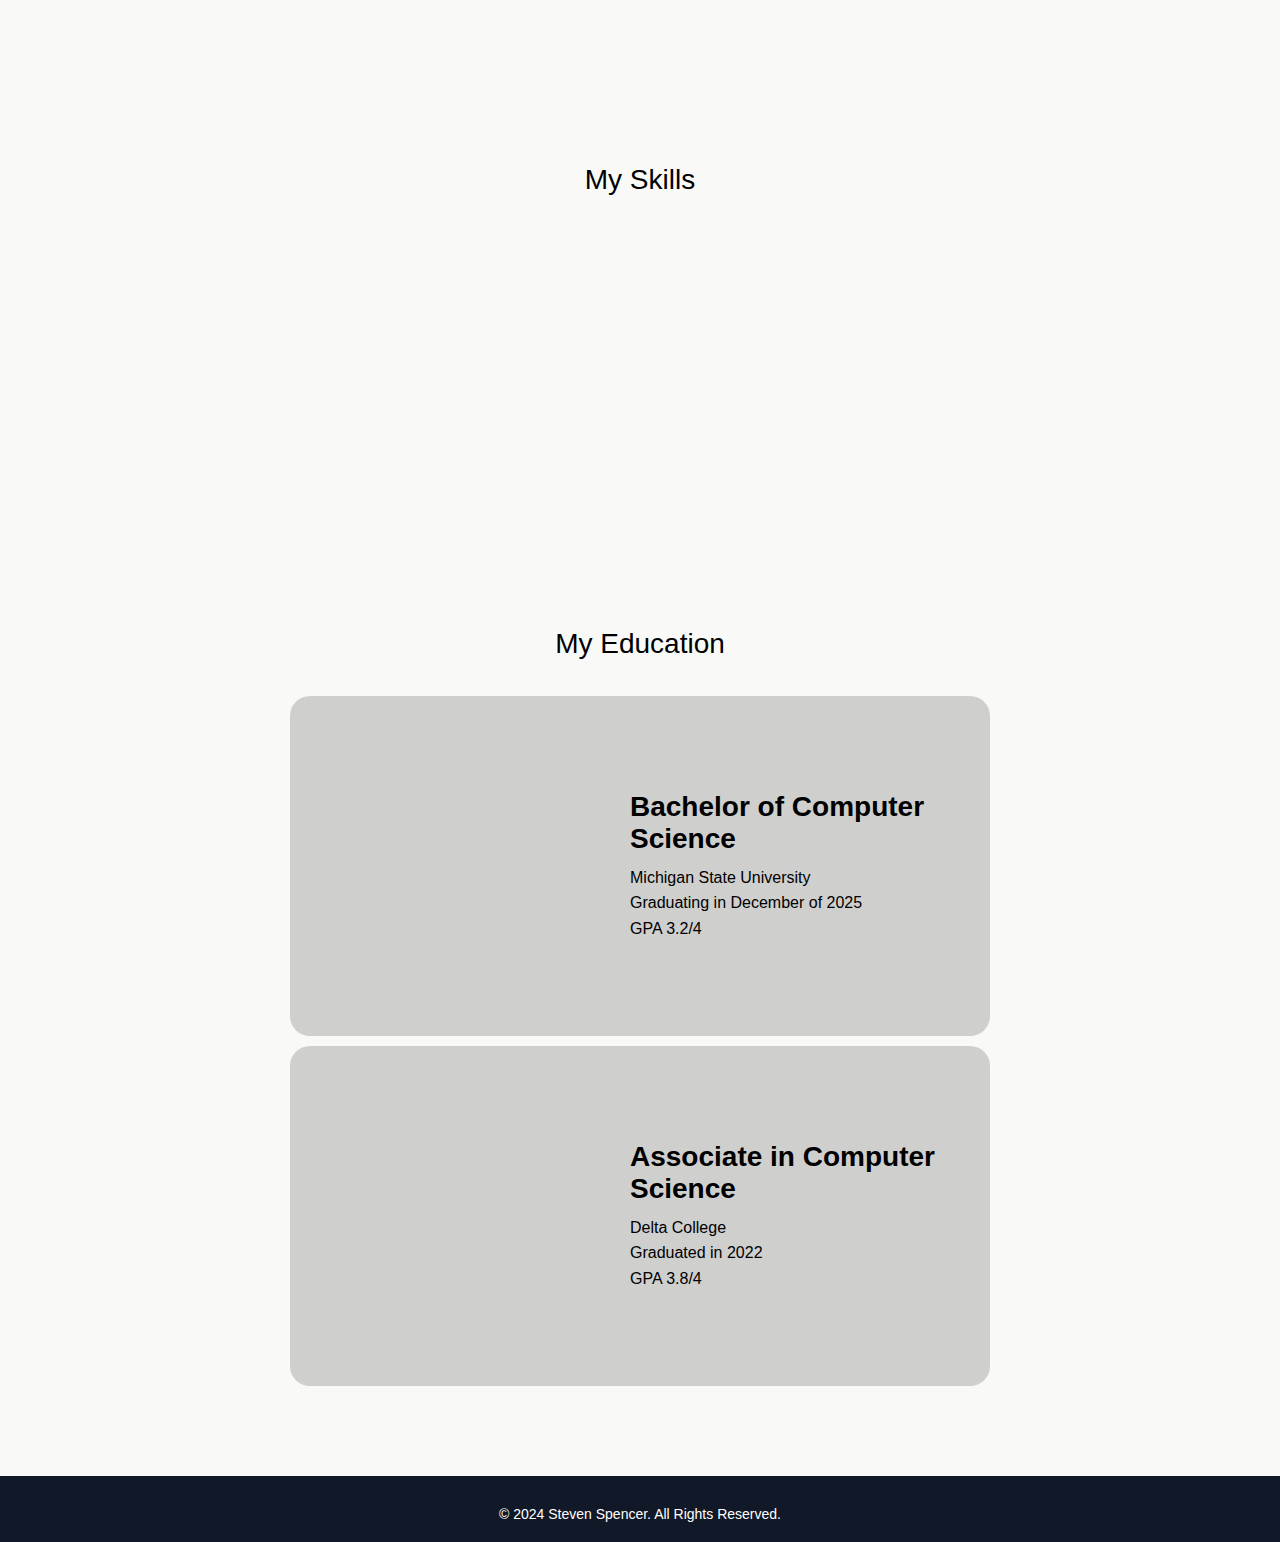
==== commit 21bf0e9d: "updated wording of project descriptions" ====
--- a/index.html
+++ b/index.html
@@ -104,6 +104,56 @@
             <p>My Projects</p>
 
             <!-- Project Section 2 -->
+
+            <!-- Project Section 3 -->
+            <div class="project-section animate-on-scroll right">
+              <div
+                class="project-image"
+                style="background-image: url('img/game-collage.png')"
+              ></div>
+              <div class="project-description">
+                <h2>Game Development Work</h2>
+                <div class="project-madewith">
+                  <h4><em>Made with:</em></h4>
+                  <div
+                    class="sm-language-image"
+                    style="
+                      background-image: url('img/svg/unitylogo.svg');
+                      width: 80px;
+                    "
+                  ></div>
+                  <div
+                    class="sm-language-image"
+                    style="background-image: url('img/svg/Logo_C_sharp.svg')"
+                  ></div>
+                </div>
+                <p>
+                  After spending about 3 years learning game development in
+                  Unity, I decided not to pursue a career in game development.
+                  However, I learned and did a lot of work in Unity. I learned
+                  how to 3D model in Blender, learning a lot about linear
+                  algebra and 3D spaces, which I used to make a few games. Most
+                  of the projects I did, used Unity's API in C#. Most of my work
+                  in Unity is on my itch.io page. I have some interesting
+                  project on there so make sure to go check it out!
+                </p>
+                <div class="project-button-container">
+                  <div class="social-button project">
+                    <a
+                      href="https://seaharpy.itch.io/"
+                      class="github-button project"
+                      target="_blank"
+                    >
+                      <i class="fab fa-github"></i> Itch.io
+                    </a>
+                    <div
+                      class="social-image"
+                      style="background-image: url('img/svg/itch-io.svg')"
+                    ></div>
+                  </div>
+                </div>
+              </div>
+            </div>
             <div class="project-section animate-on-scroll left">
               <div class="project-description">
                 <h2>Youtube Video Generator</h2>
@@ -115,16 +165,17 @@
                   ></div>
                 </div>
                 <p>
-                  This project allowed me to explore how to prompt different AI
-                  models including GROQ, and OpenAI's GPT-4. I learned prompt
-                  engineering techniques in order to recieve valid JSON
-                  responses.The project prompts OpenAI/Groq with a topic chosen
-                  by the user and the model will generate facts that Edge-tts
-                  will convert to audio. Meanwhile there is a thread that goes
-                  to Pexels and queries their API for images realated to the
-                  topic. The images are then combined into a video with the
-                  audio. The next step for this project is to use Selenium to
-                  automatically uploaded the videos to a social media site.
+                  In this project I explored how to use different AI models
+                  including Groq and OpenAI's GPT-4. I learned how to prompt
+                  models for specific requests and how to interperet their
+                  responses. This program works by prompting OpenAI/Groq with a
+                  topic chosen by the user. The response goes through Edge-tts
+                  which converts the text to audio. At the same time, it goes to
+                  Pexels (free image library) and queries their library for
+                  images realated the initial user input. Finally the images and
+                  audio are combined into a video and saved locally. The next
+                  step for this project is to use Selenium to automatically
+                  uploaded the videos to a social media site.
                 </p>
                 <div class="project-button-container">
                   <div class="social-button project">
@@ -147,56 +198,6 @@
                 style="background-image: url('img/text-speech-diagram.png')"
               ></div>
             </div>
-            <!-- Project Section 3 -->
-            <div class="project-section animate-on-scroll right">
-              <div
-                class="project-image"
-                style="background-image: url('img/game-collage.png')"
-              ></div>
-              <div class="project-description">
-                <h2>Game Development Work</h2>
-                <div class="project-madewith">
-                  <h4><em>Made with:</em></h4>
-                  <div
-                    class="sm-language-image"
-                    style="
-                      background-image: url('img/svg/unitylogo.svg');
-                      width: 80px;
-                    "
-                  ></div>
-                  <div
-                    class="sm-language-image"
-                    style="background-image: url('img/svg/Logo_C_sharp.svg')"
-                  ></div>
-                </div>
-                <p>
-                  After spending about 3 years learning game development in
-                  Unity, I decided I do not want to pursue a career in game
-                  development. However, I learned and did a lot of work in
-                  Unity. I have made a few games and learned how to 3D model in
-                  Blender, and about 3D spaces and linear algebra. Most of the
-                  projects I have done, are done using the Unity API in C#.
-                  Which is why I am familiar with C#. Most of my work in Unity
-                  is on my itch.io page. I have some interesting project on
-                  there so make sure to go check it out!
-                </p>
-                <div class="project-button-container">
-                  <div class="social-button project">
-                    <a
-                      href="https://seaharpy.itch.io/"
-                      class="github-button project"
-                      target="_blank"
-                    >
-                      <i class="fab fa-github"></i> Itch.io
-                    </a>
-                    <div
-                      class="social-image"
-                      style="background-image: url('img/svg/itch-io.svg')"
-                    ></div>
-                  </div>
-                </div>
-              </div>
-            </div>
           </section>
         </div>
         <div id="skills" class="skill-container">
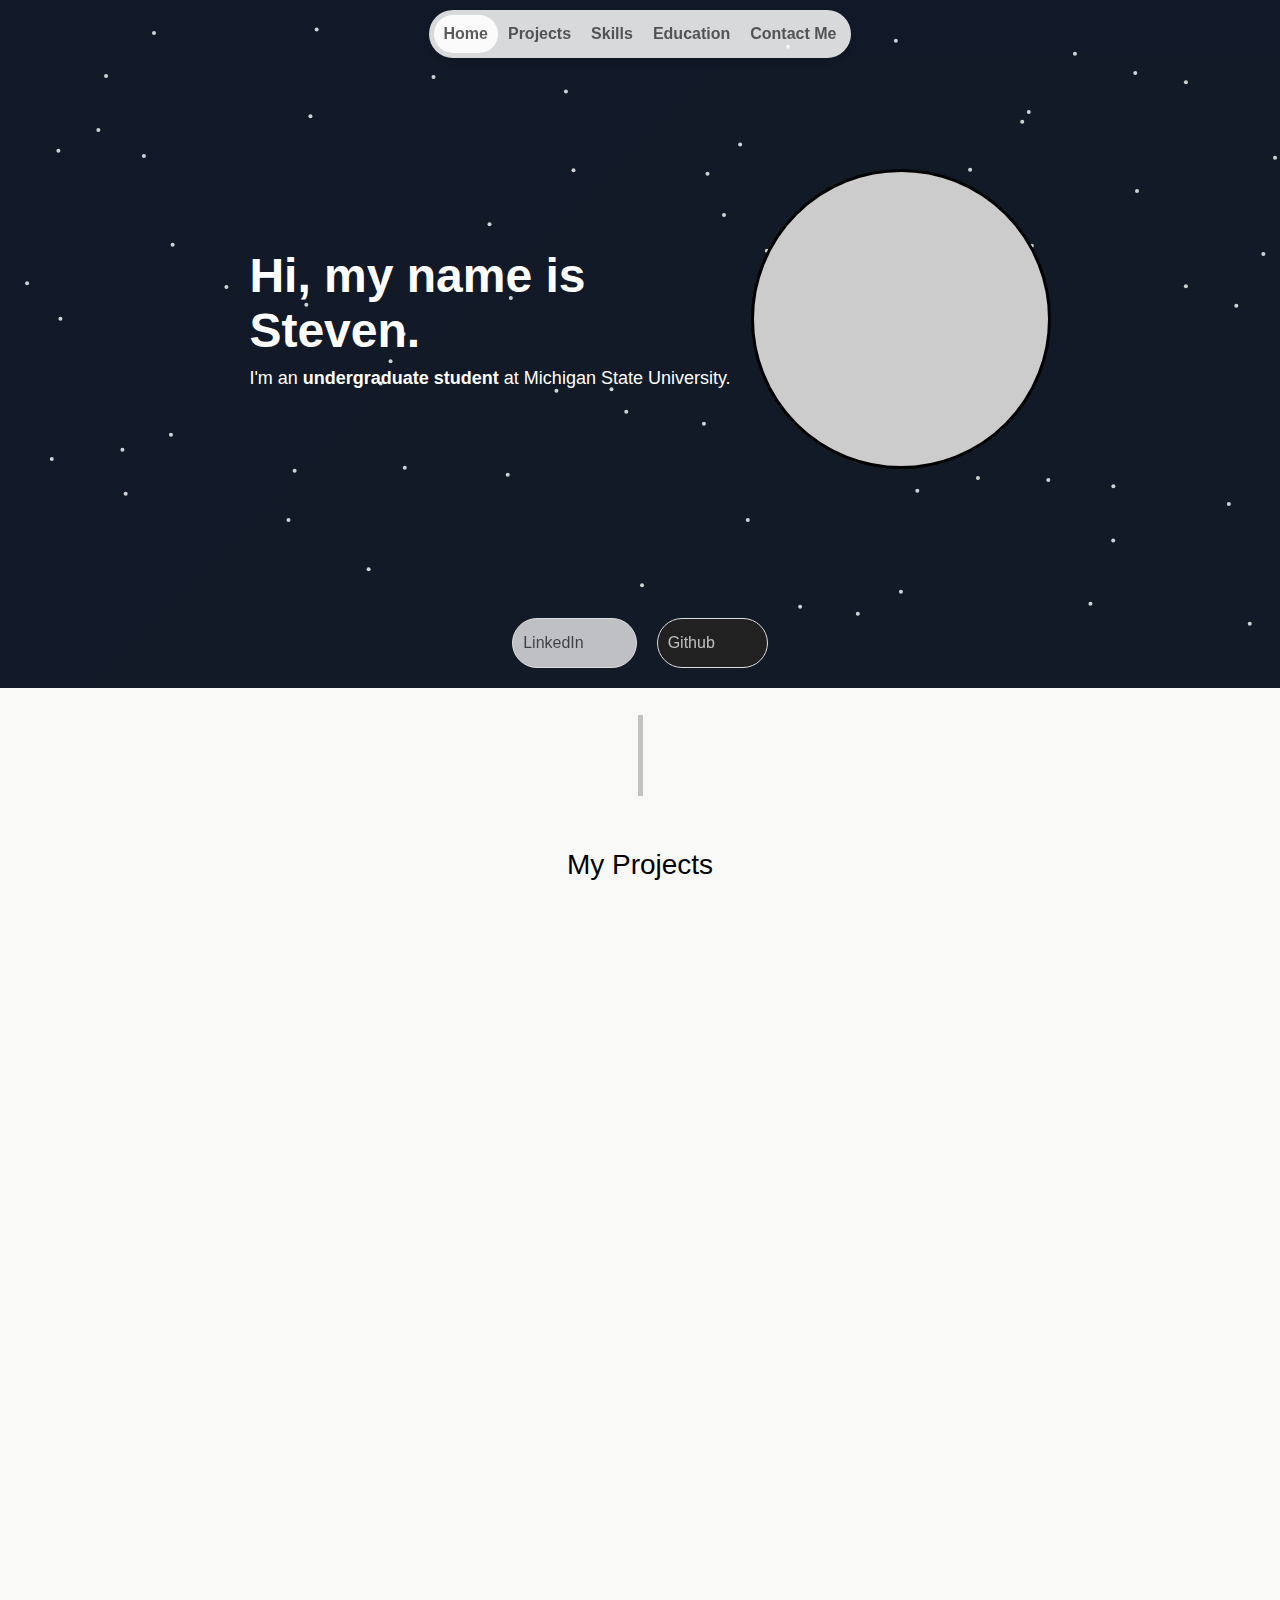
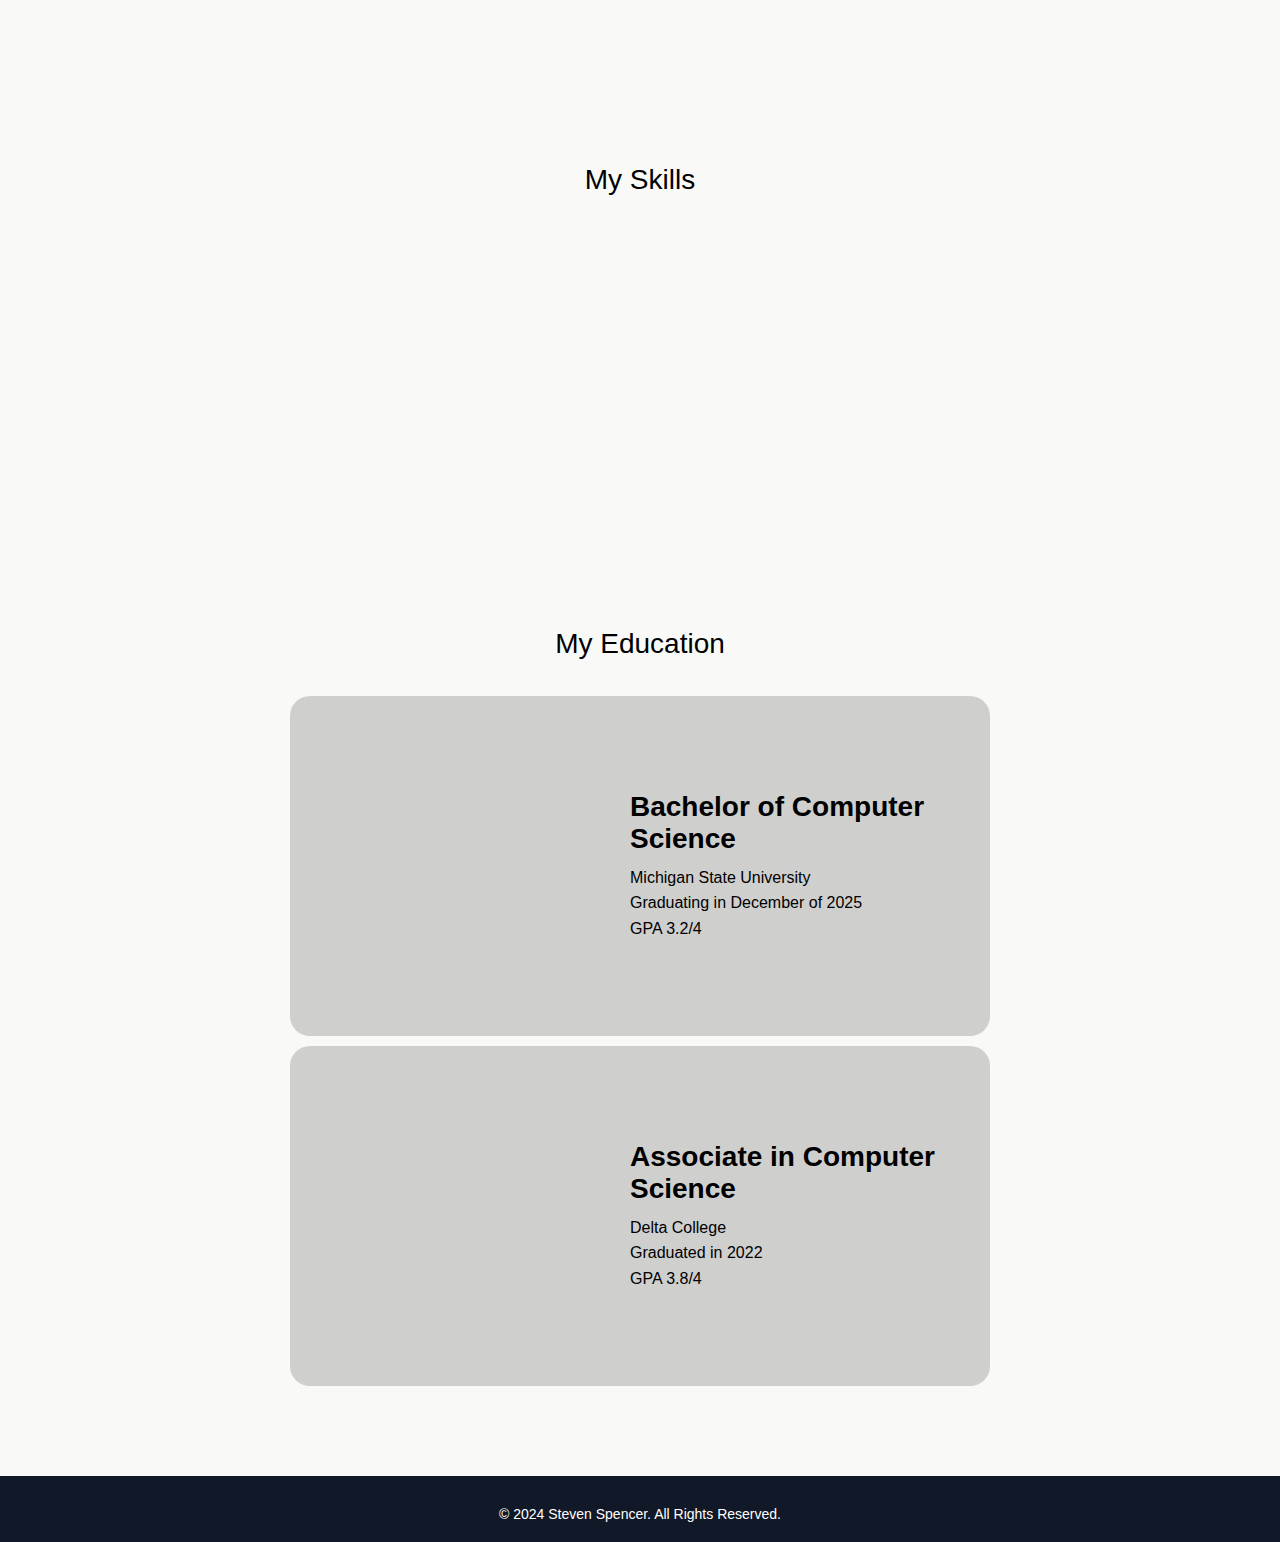
==== commit b9876165: "updated the github url" ====
--- a/index.html
+++ b/index.html
@@ -180,7 +180,7 @@
                 <div class="project-button-container">
                   <div class="social-button project">
                     <a
-                      href="https://github.com/SeaHarpy/Text-To-Video-AI"
+                      href="https://github.com/SeaHarpy/Vieo_Generator"
                       class="github-button project"
                       target="_blank"
                     >
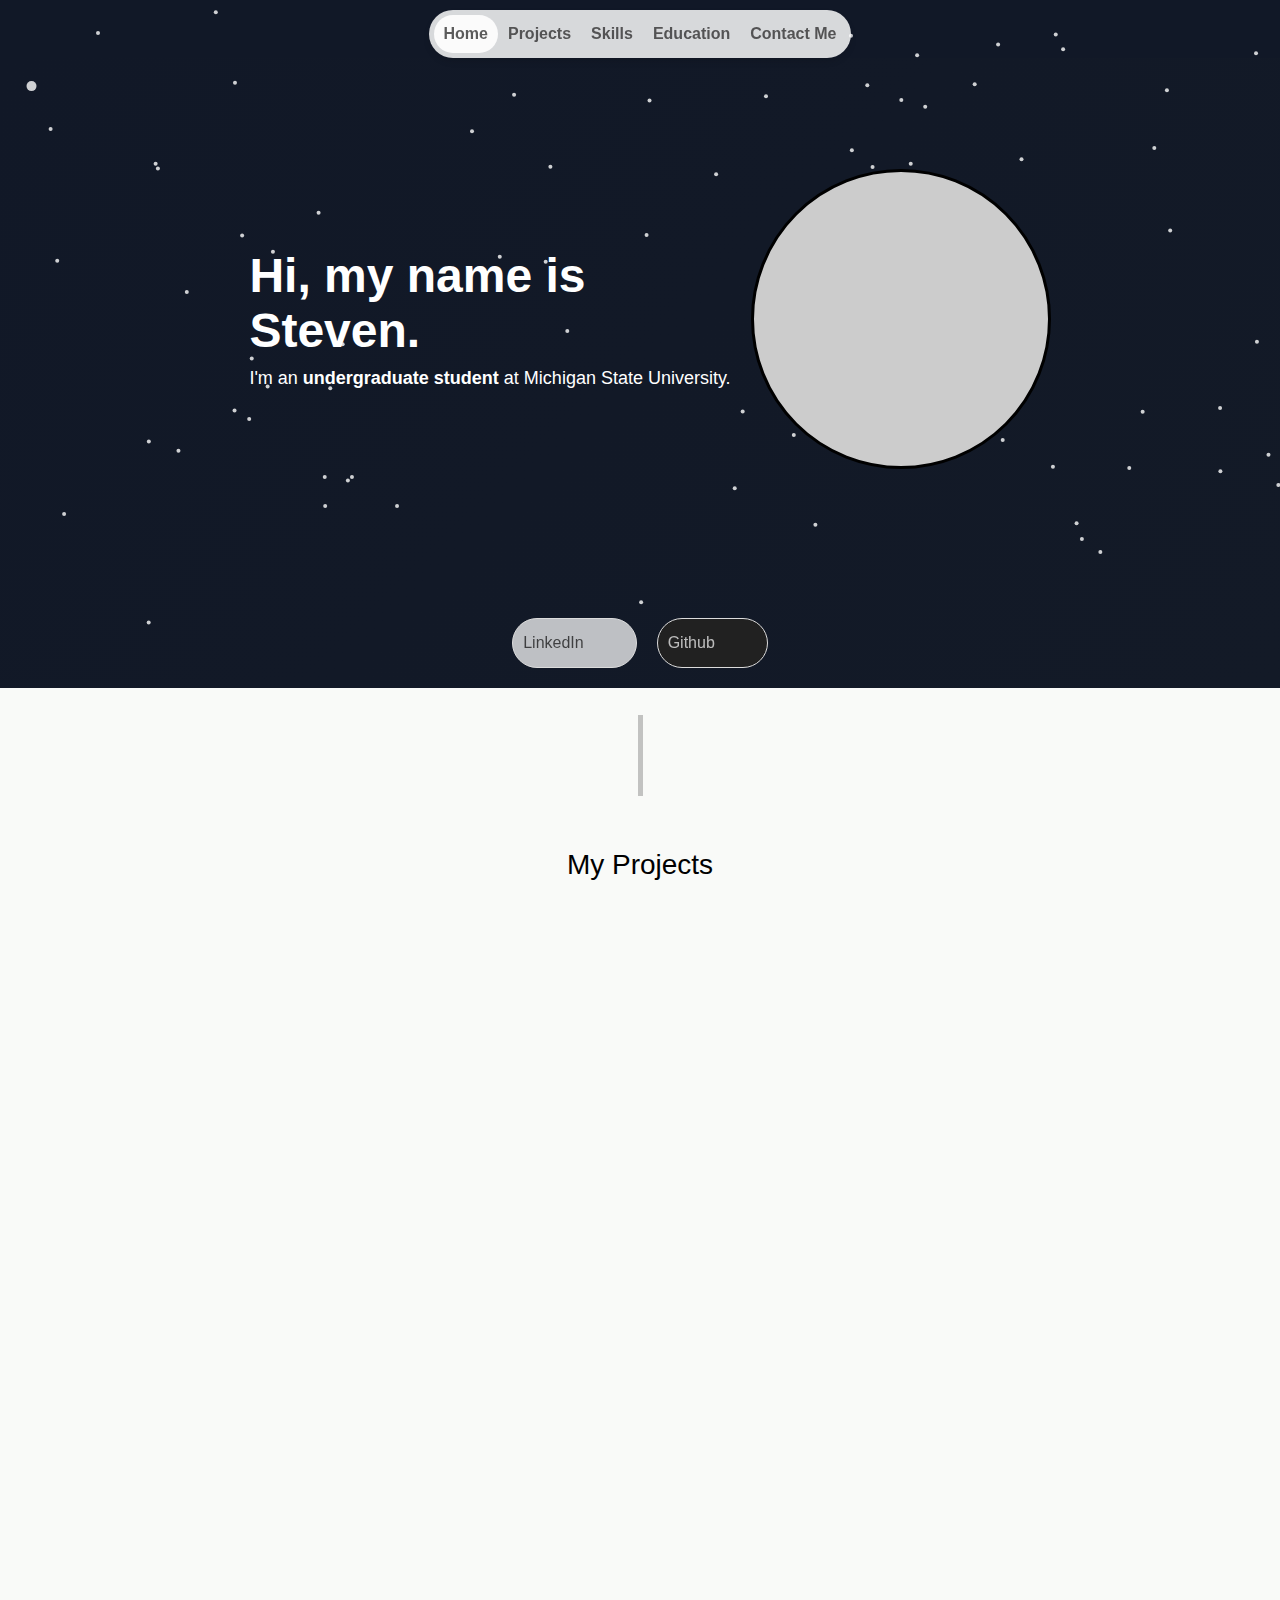
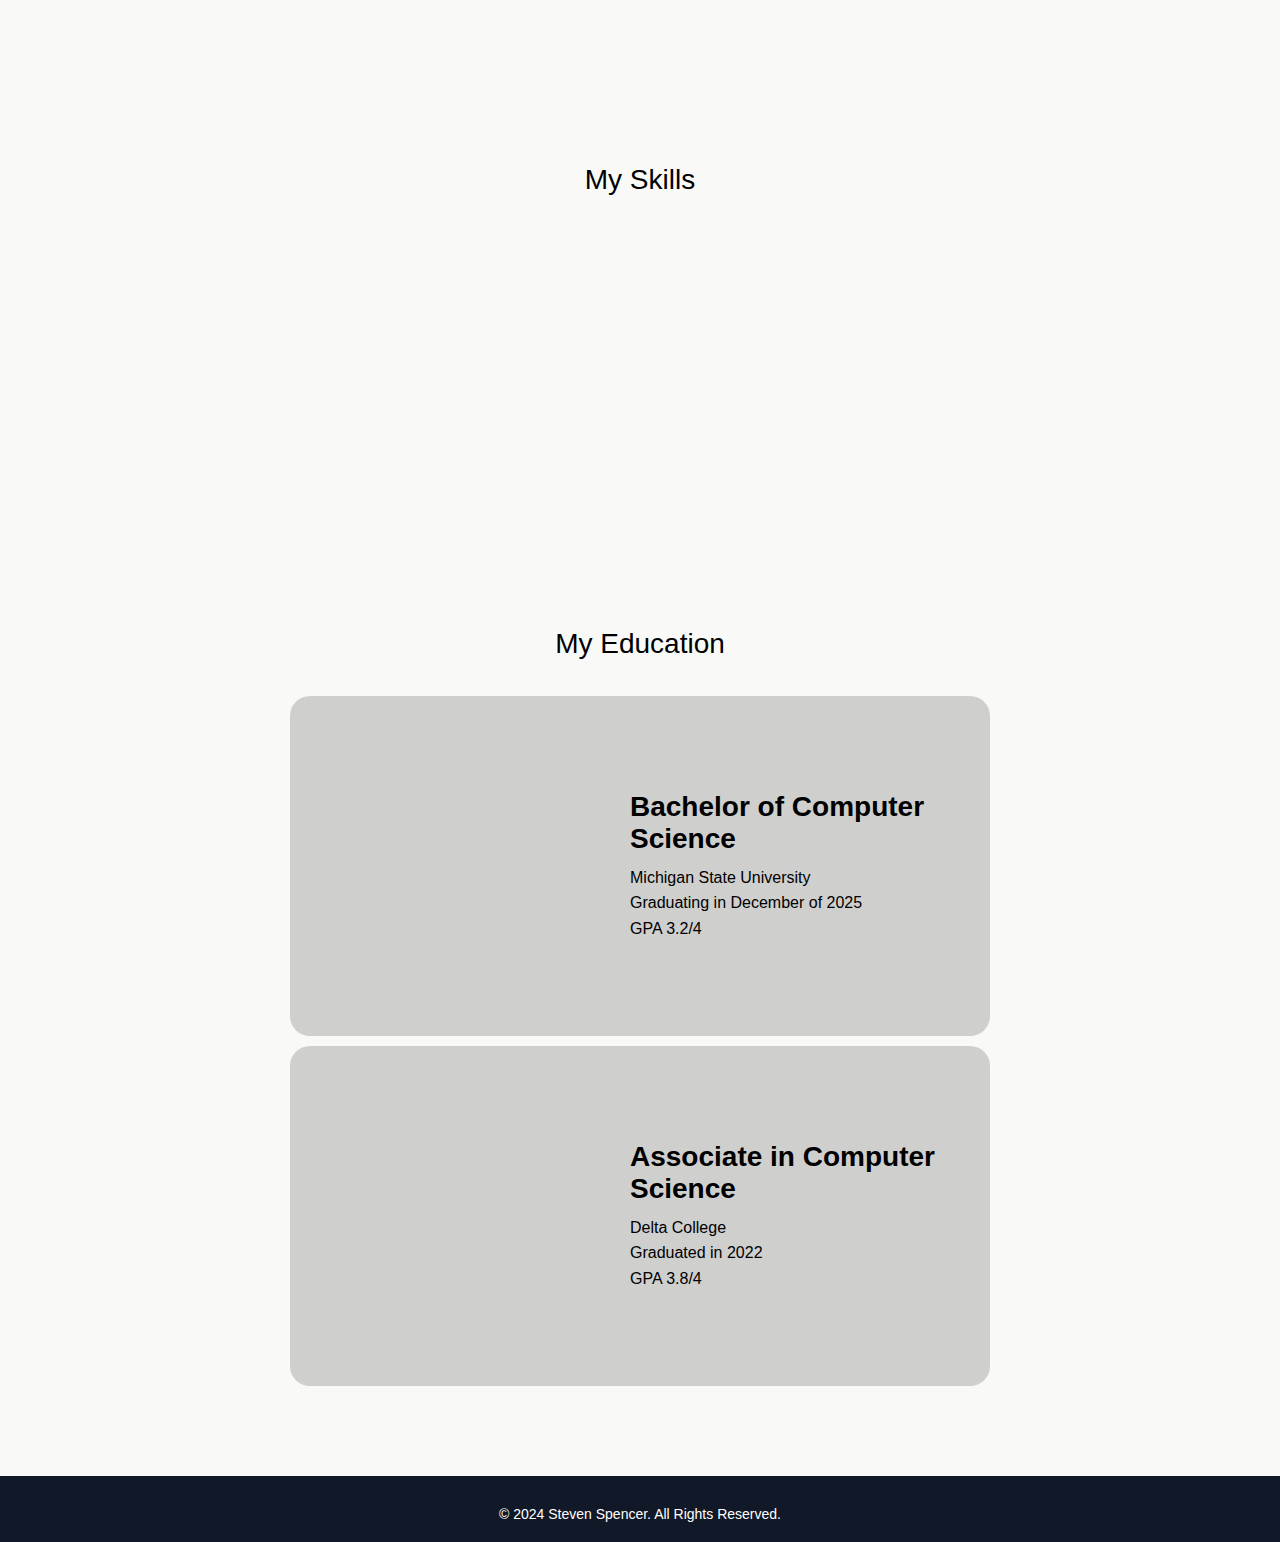
==== commit 0c7094e6: "updated github username" ====
--- a/index.html
+++ b/index.html
@@ -79,7 +79,7 @@
                   style="background-color: #212121; border: 1px solid #dcdcdc"
                 >
                   <a
-                    href="https://github.com/SeaHarpy"
+                    href="https://github.com/steve-spence"
                     class="github-button"
                     target="_blank"
                     style="color: #ffffffb2"
@@ -180,7 +180,7 @@
                 <div class="project-button-container">
                   <div class="social-button project">
                     <a
-                      href="https://github.com/SeaHarpy/Vieo_Generator"
+                      href="https://github.com/steve-spence/Vieo_Generator"
                       class="github-button project"
                       target="_blank"
                     >
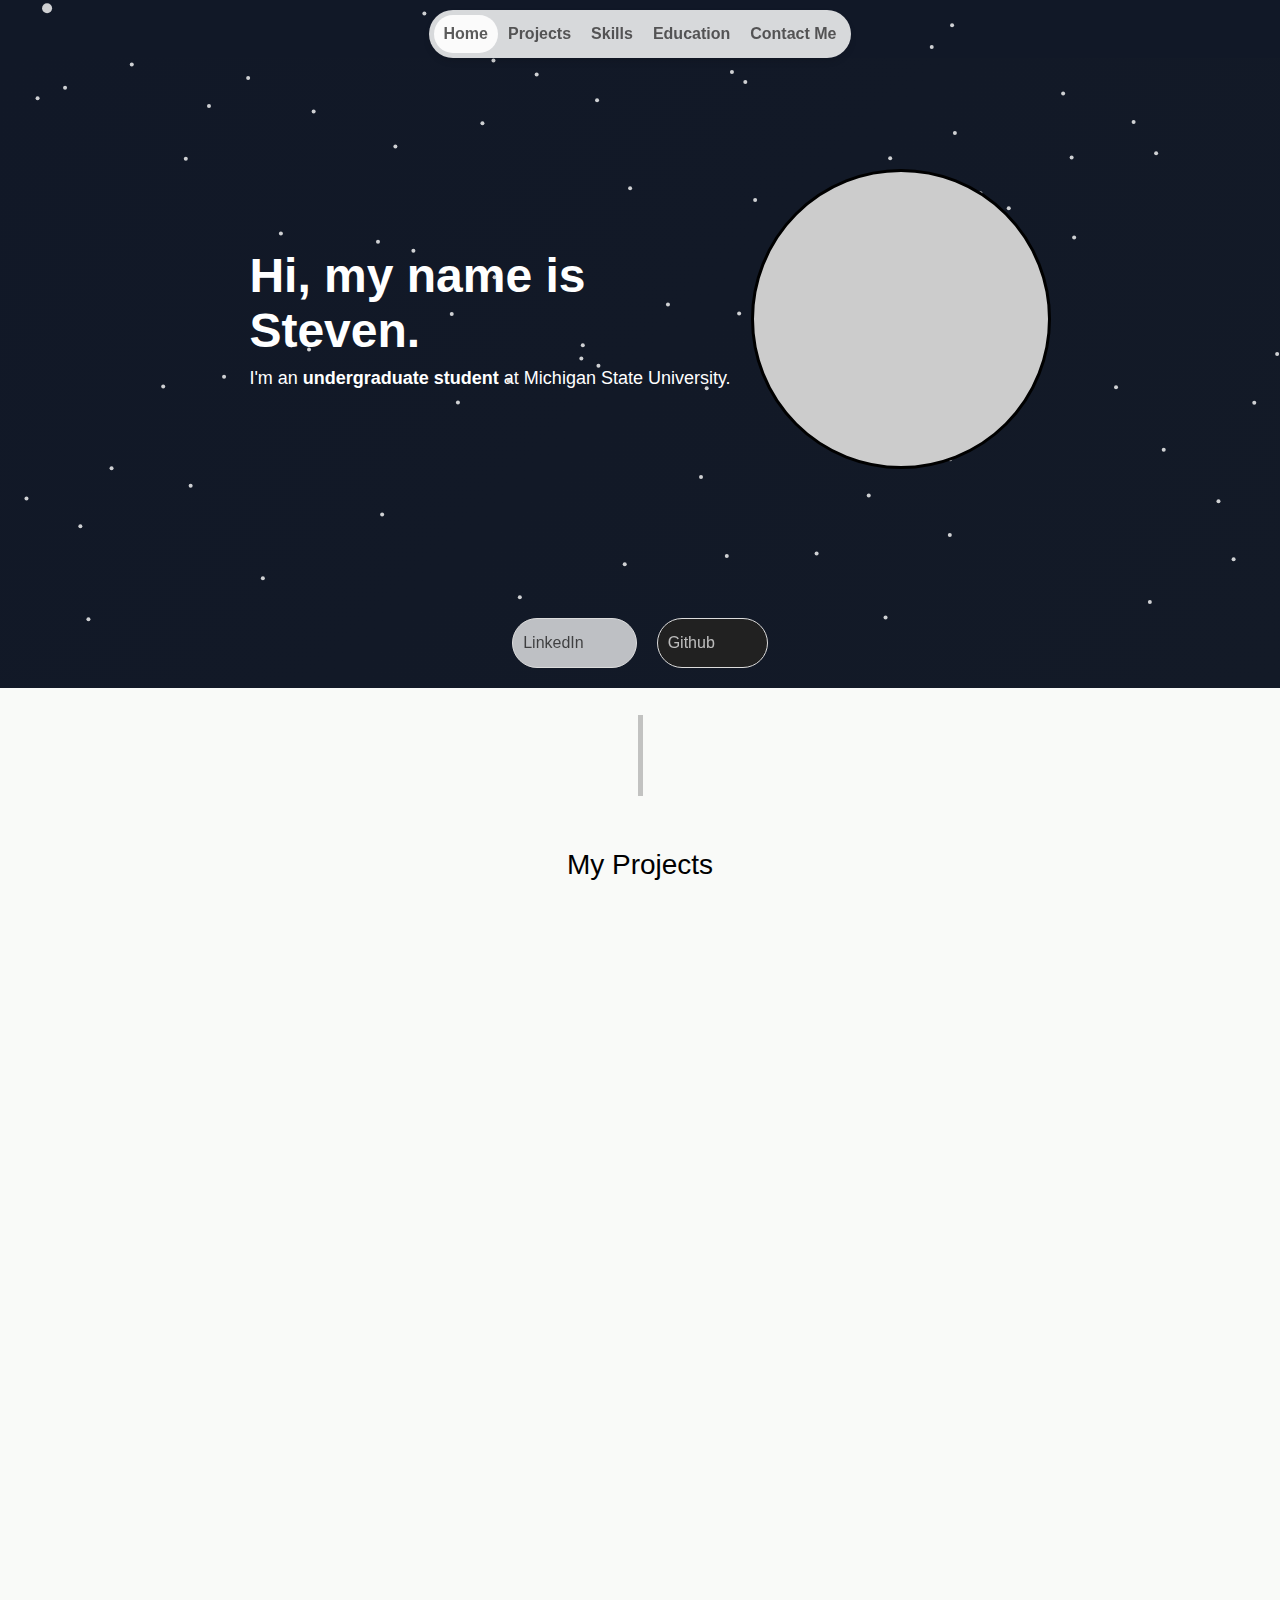
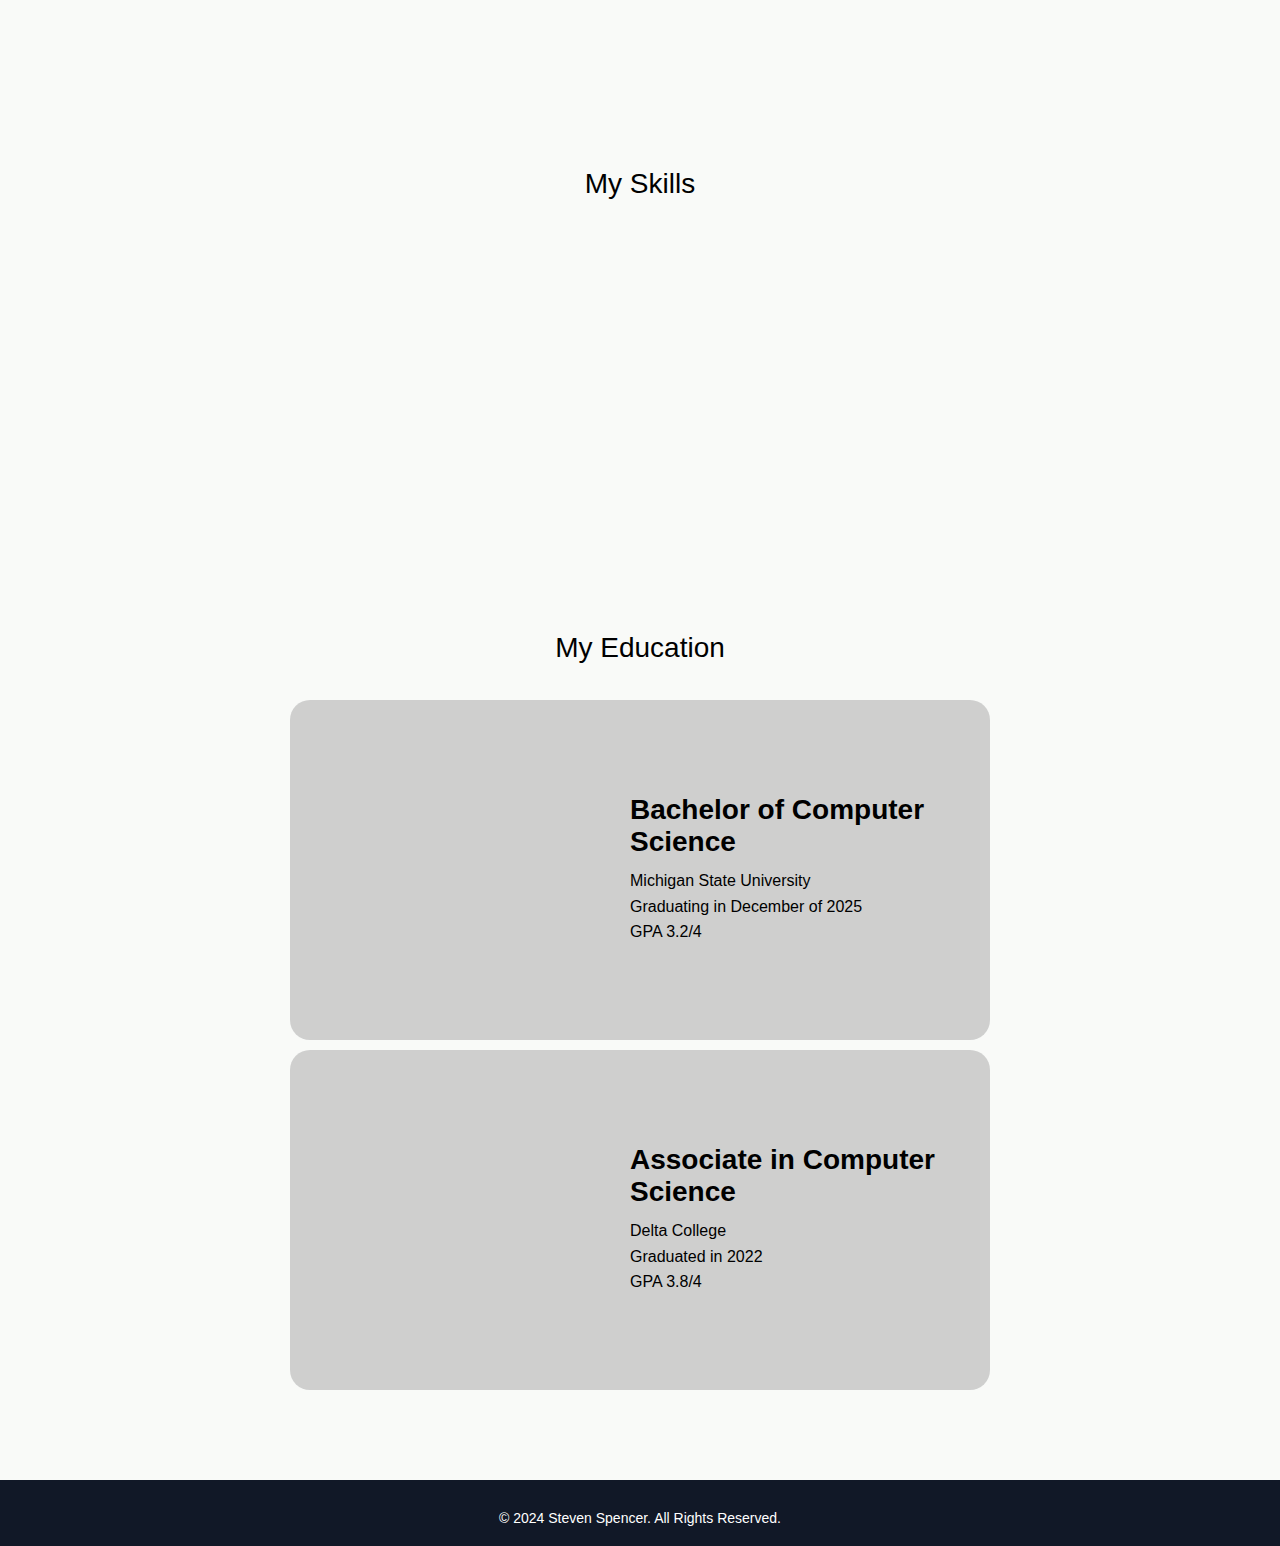
==== commit 0a04bdba: "updated the woding of some of the projects" ====
--- a/index.html
+++ b/index.html
@@ -165,17 +165,20 @@
                   ></div>
                 </div>
                 <p>
-                  In this project I explored how to use different AI models
-                  including Groq and OpenAI's GPT-4. I learned how to prompt
-                  models for specific requests and how to interperet their
-                  responses. This program works by prompting OpenAI/Groq with a
-                  topic chosen by the user. The response goes through Edge-tts
-                  which converts the text to audio. At the same time, it goes to
+                  In this project I explored how to use different machine learning 
+                  models through Groq. I ended up using gpt-4o-mini in the end, but 
+                  I experimented with many others along with way includidng various llama and gemma models.
+                  The most important thing I learned working on this project was how to 
+                  effectively prompt these models and get valid respnoses. 
+                  This program works by prompting gpt with a
+                  topic and feeding gpt response through a network of APIs. 
+                  First, the response goes through Edge-tts
+                  which converts the text to audio. Then it goes to
                   Pexels (free image library) and queries their library for
                   images realated the initial user input. Finally the images and
-                  audio are combined into a video and saved locally. The next
-                  step for this project is to use Selenium to automatically
-                  uploaded the videos to a social media site.
+                  audio are combined into a video and saved locally.
+                  In the future, I may revisit this program to parallelize it or 
+                  use asyncio to learn more about cooperative multitasking.
                 </p>
                 <div class="project-button-container">
                   <div class="social-button project">
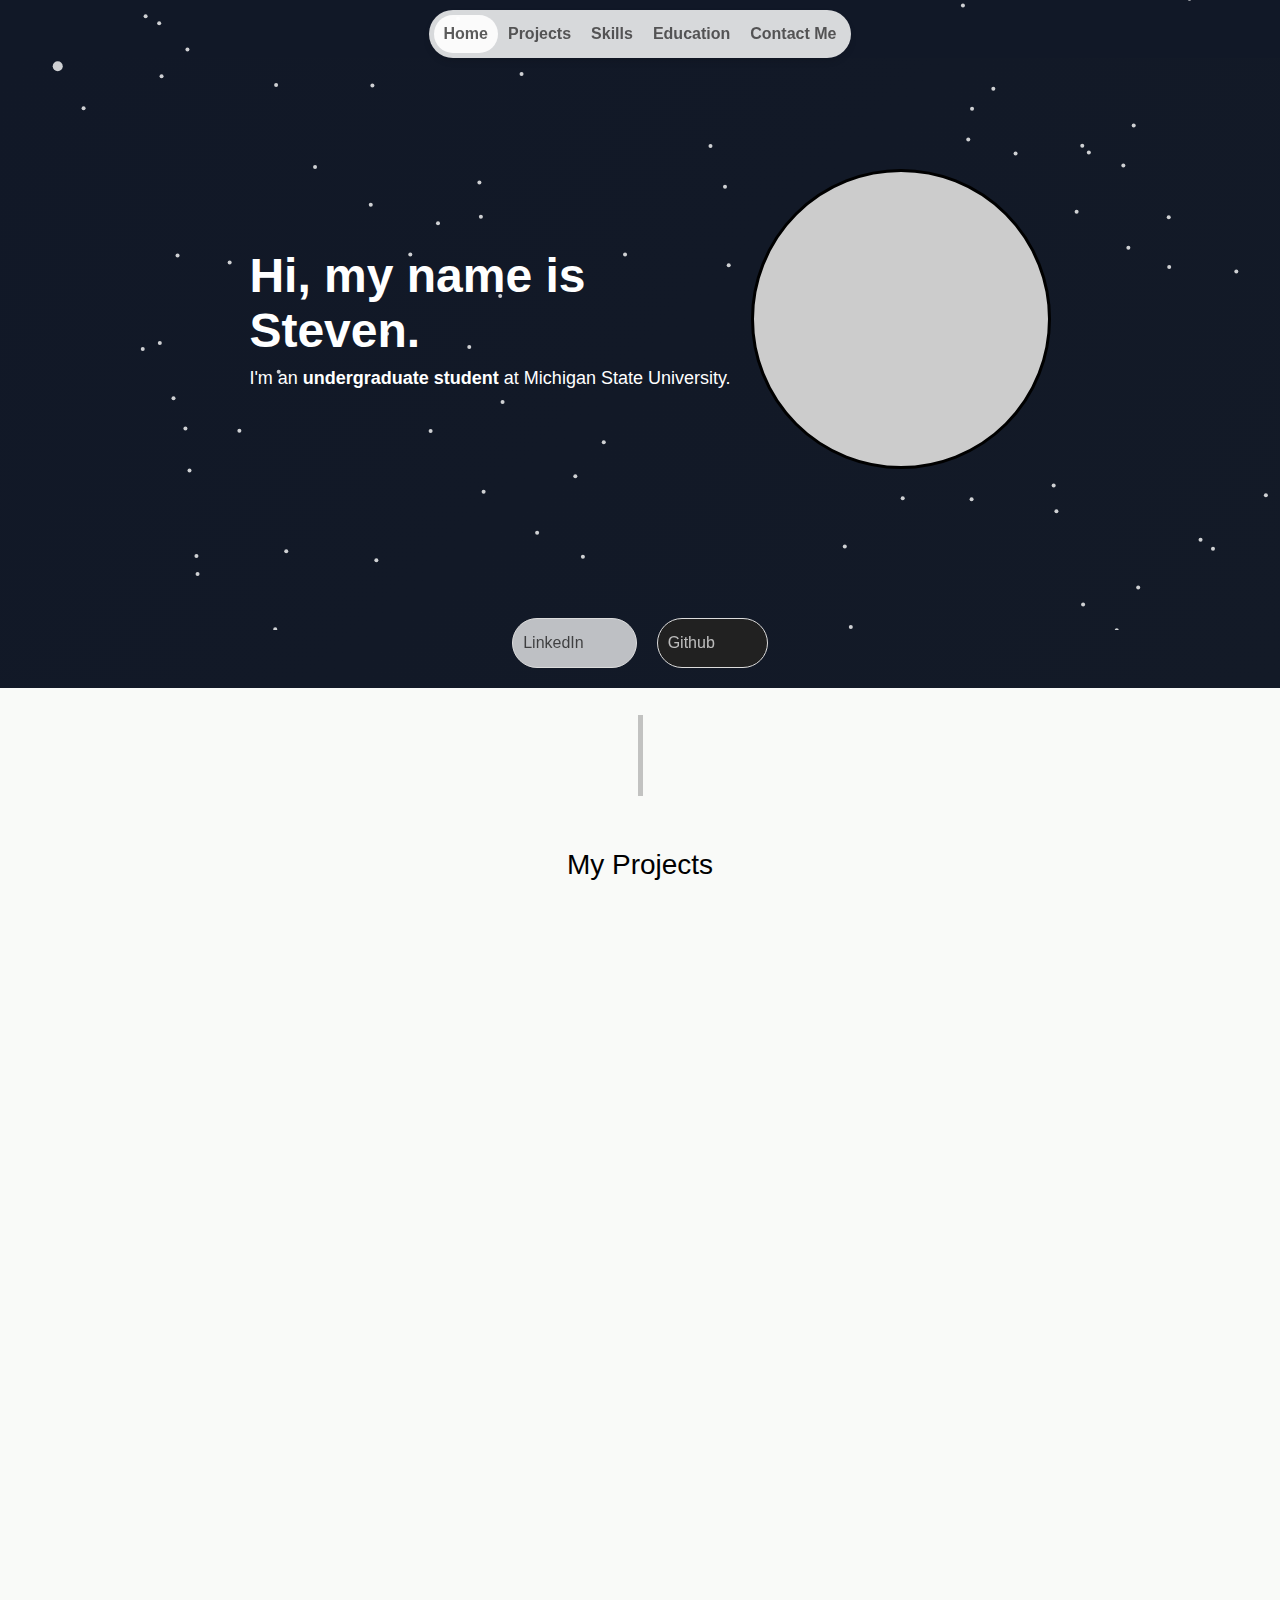
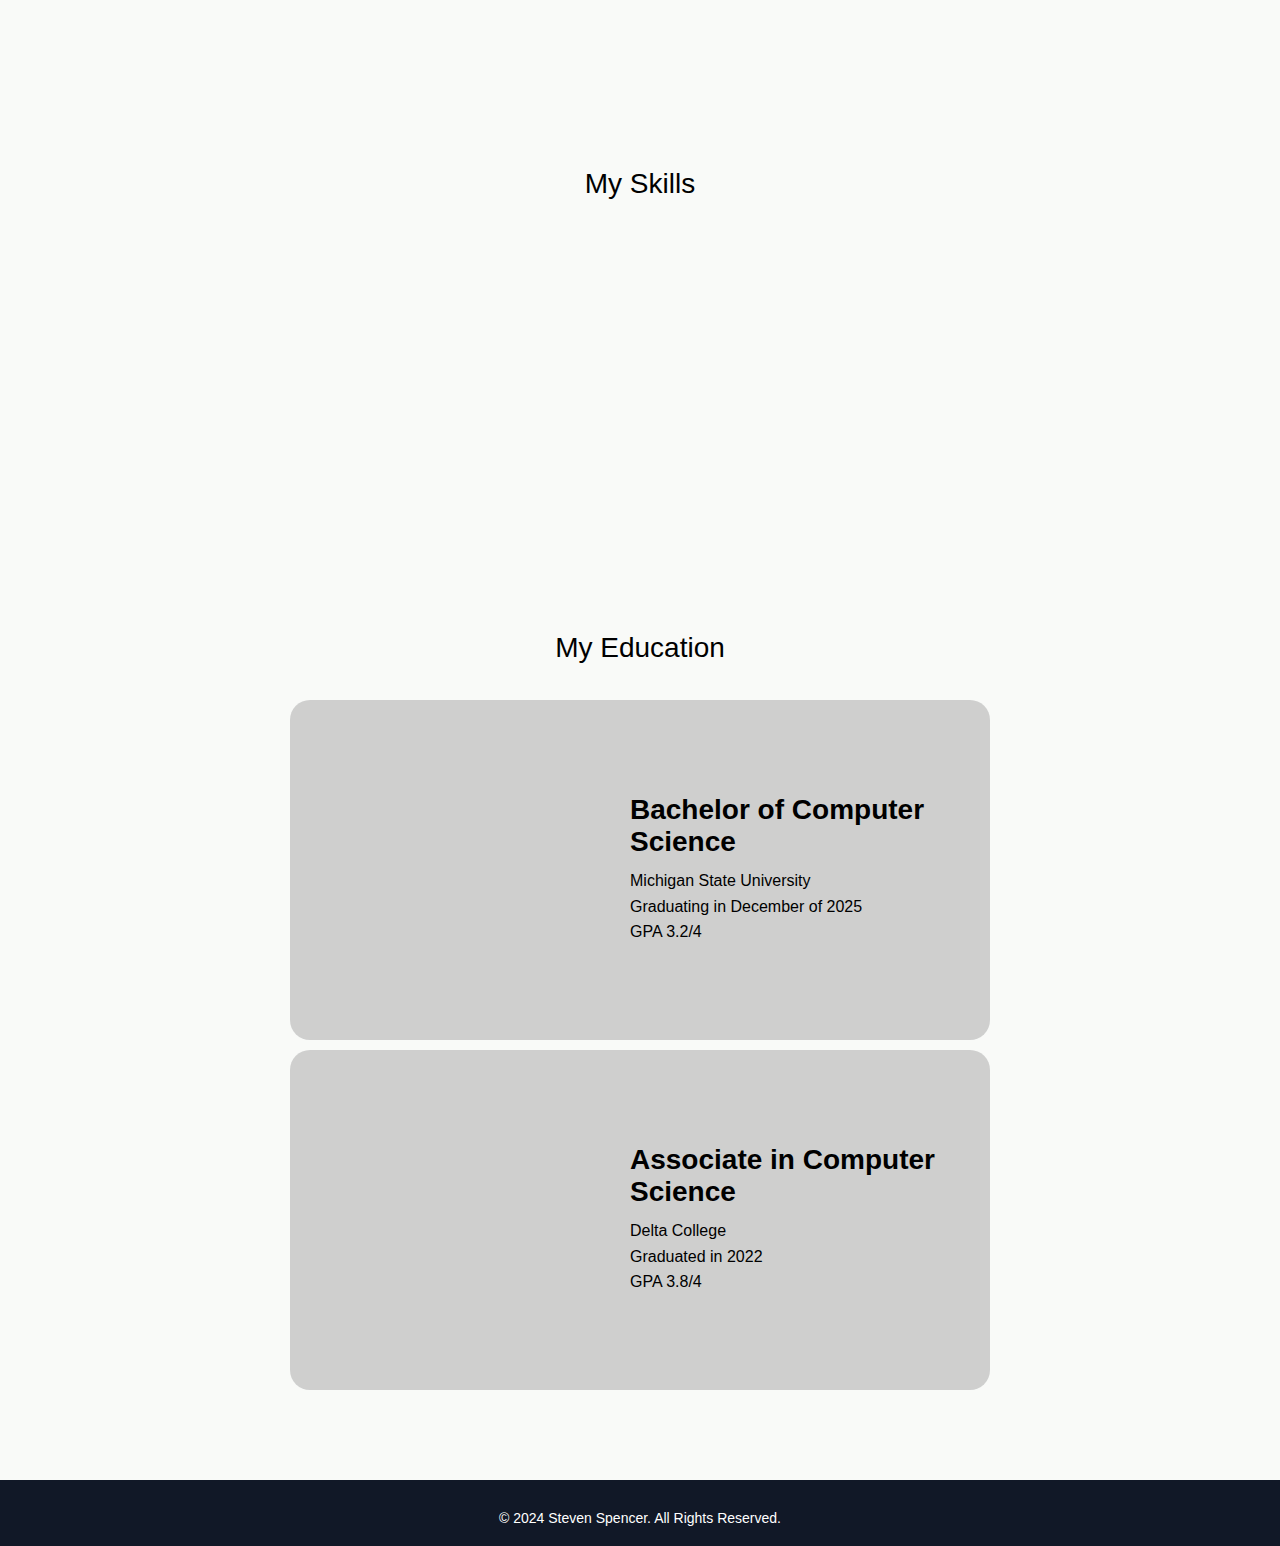
==== commit 11425fc0: "updated the wording of the project" ====
--- a/index.html
+++ b/index.html
@@ -102,9 +102,6 @@
           </div>
           <section id="projects" class="project-title">
             <p>My Projects</p>
-
-            <!-- Project Section 2 -->
-
             <!-- Project Section 3 -->
             <div class="project-section animate-on-scroll right">
               <div
@@ -165,17 +162,15 @@
                   ></div>
                 </div>
                 <p>
-                  In this project I explored how to use different machine learning 
-                  models through Groq. I ended up using gpt-4o-mini in the end, but 
-                  I experimented with many others along with way includidng various llama and gemma models.
+                  In this project I used groqcloud's API to query different LLMs like llama and gemma.
                   The most important thing I learned working on this project was how to 
                   effectively prompt these models and get valid respnoses. 
-                  This program works by prompting gpt with a
-                  topic and feeding gpt response through a network of APIs. 
-                  First, the response goes through Edge-tts
-                  which converts the text to audio. Then it goes to
-                  Pexels (free image library) and queries their library for
-                  images realated the initial user input. Finally the images and
+                  This program works by prompting the chosen model with a
+                  topic and feeding json responses through a network of APIs. 
+                  First, I generate 10 fun facts about the topic from the model. 
+                  The response goes through Edge-tts which converts the text to audio. 
+                  Then it goes to Pexels (free image library) and queries their library for
+                  images realated the topic. Finally the images and
                   audio are combined into a video and saved locally.
                   In the future, I may revisit this program to parallelize it or 
                   use asyncio to learn more about cooperative multitasking.
